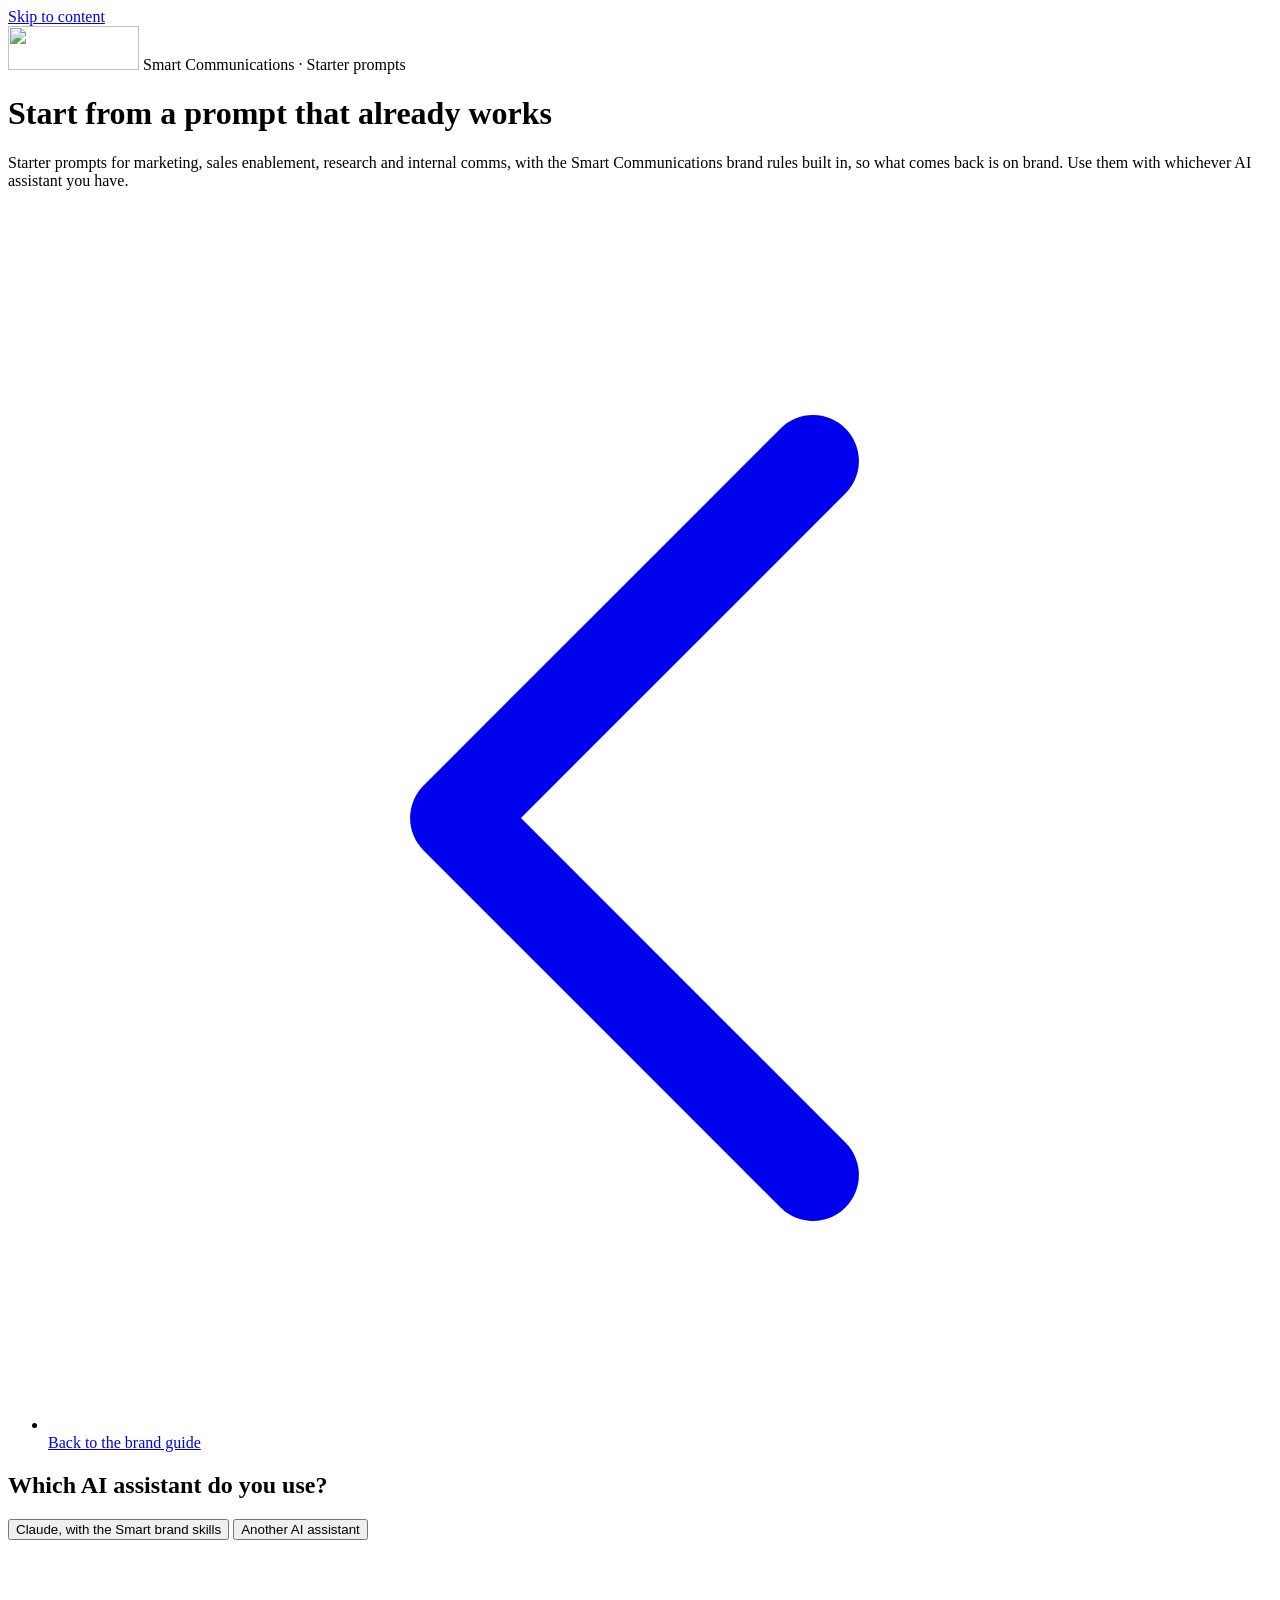
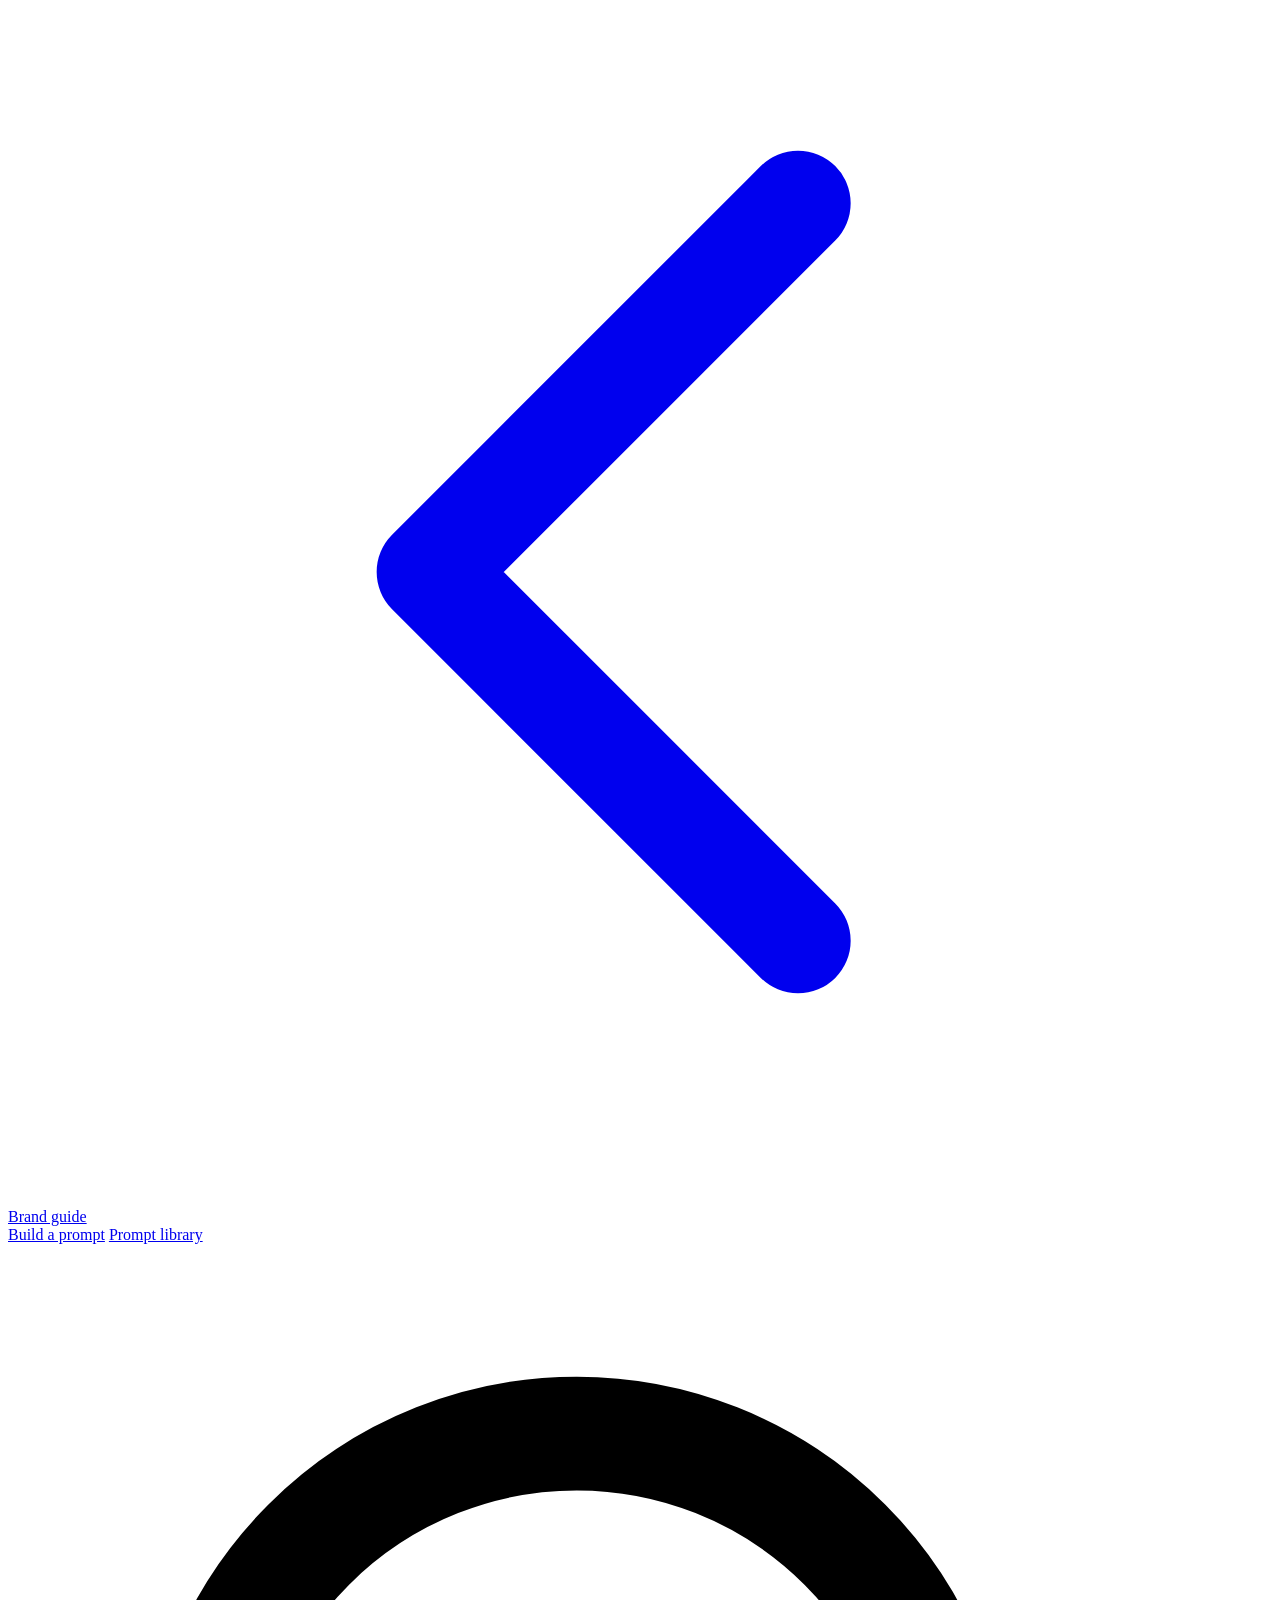
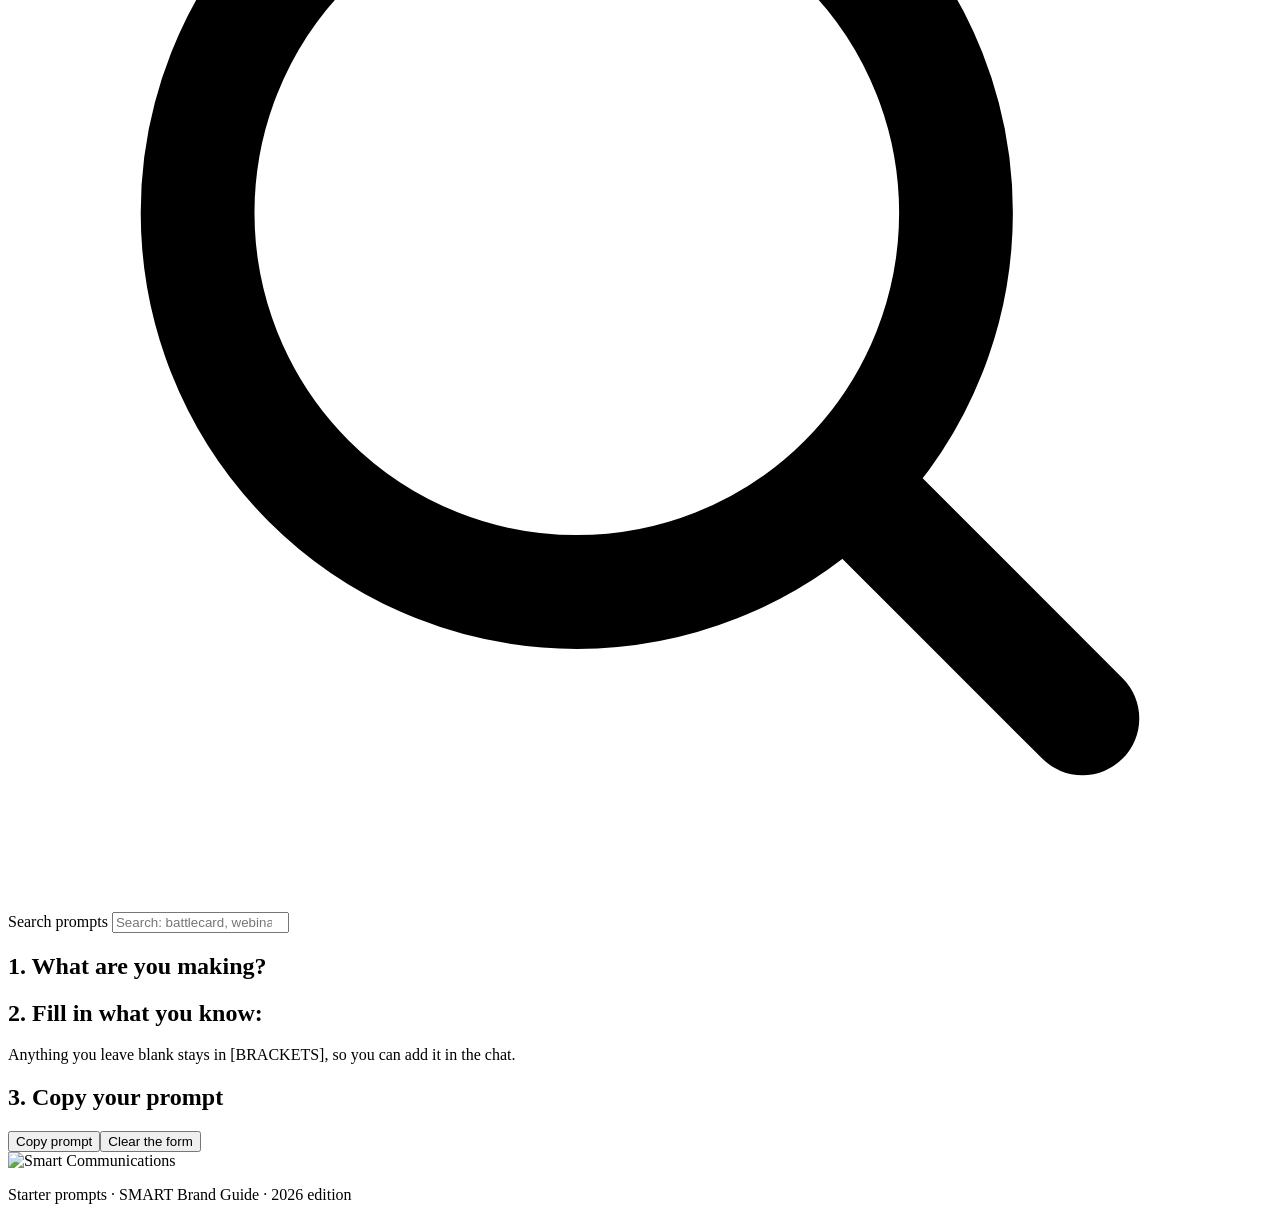
==== site/prompts/index.html @ fdd32f0d "Load Proxima Nova from Smart's own Adobe Fonts web project Co-Authored-By: Claude Opus 5.5 <noreply@" ====
<!doctype html>
<html lang="en">
<head>
  <meta charset="utf-8">
  <meta name="viewport" content="width=device-width, initial-scale=1">
  <title>Starter Prompts · SMART Brand Guide</title>
  <meta name="description" content="Starter prompts and a prompt builder for any AI assistant: marketing, sales enablement, research and internal comms, with the Smart Communications brand rules built in.">
  <meta name="theme-color" content="#0E2030">
  <!-- Review build: keep out of search engines until approved. Remove to go public. -->
  <meta name="robots" content="noindex, nofollow">
  <link rel="icon" href="../assets/favicon.svg" type="image/svg+xml">
  <link rel="preconnect" href="https://fonts.googleapis.com">
  <link rel="preconnect" href="https://fonts.gstatic.com" crossorigin>
  <link href="https://fonts.googleapis.com/css2?family=Roboto:wght@400;500;700&family=Roboto+Mono:wght@400;500&display=swap" rel="stylesheet">
  <link rel="stylesheet" href="https://use.typekit.net/wde7hle.css">
  <link rel="stylesheet" href="../css/tokens.css?v=20261111c">
  <link rel="stylesheet" href="../css/site.css?v=20261111c">
  <link rel="stylesheet" href="prompts.css?v=20261111c">
<script>
  /* BugHerd feedback sidebar, same switch as the guide: ?review=1 turns it on for the tab, ?review=0 turns it off. */
  (function () {
    var q = location.search, on = /[?&]review=1(&|$)/.test(q);
    try {
      if (/[?&]review=0(&|$)/.test(q)) sessionStorage.removeItem("sc-review");
      else if (on) sessionStorage.setItem("sc-review", "1");
      else on = sessionStorage.getItem("sc-review") === "1";
    } catch (e) {}
    if (!on) return;
    var s = document.createElement("script");
    s.src = "https://www.bugherd.com/sidebarv2.js?apikey=cea3ya2xyvtpb7q4kc8rtw";
    s.async = true;
    document.head.appendChild(s);
  })();
</script>
</head>
<body>
<a class="skip-link" href="#main">Skip to content</a>

<header class="hero pl-hero">
  <a href="../" aria-label="SMART Brand Guide home"><img class="pl-logo" src="../assets/logos/company/SmartCommunications_RGB_White_Logo.svg" alt="" width="131" height="44"></a>
  <span class="hero__tag">Smart Communications · Starter prompts</span>
  <h1>Start from a prompt that already works</h1>
  <p class="hero__lede">Starter prompts for marketing, sales enablement, research and internal comms, with the Smart Communications brand rules built in, so what comes back is on brand. Use them with whichever AI assistant you have.</p>
  <ul class="hero__quick">
    <li><a href="../"><svg viewBox="0 0 24 24" aria-hidden="true"><path d="M15 5l-7 7 7 7" fill="none" stroke="currentColor" stroke-width="1.8" stroke-linecap="round" stroke-linejoin="round"/></svg>Back to the brand guide</a></li>
  </ul>
</header>

<div class="pl-how wrap">
  <div class="card pl-assistant">
    <div>
      <h2>Which AI assistant do you use?</h2>
      <p id="pl-assistant-note"></p>
    </div>
    <div class="seg" id="pl-assistant" role="group" aria-label="AI assistant">
      <button type="button" data-ai="claude">Claude, with the Smart brand skills</button>
      <button type="button" data-ai="other">Another AI assistant</button>
    </div>
  </div>
</div>

<div class="pl-bar">
  <div class="pl-bar__inner">
    <a class="btn btn--sm btn--ghost pl-back" href="../"><svg viewBox="0 0 24 24" aria-hidden="true"><path d="M15 5l-7 7 7 7" fill="none" stroke="currentColor" stroke-width="2" stroke-linecap="round" stroke-linejoin="round"/></svg>Brand guide</a>
    <div class="pl-tabs" role="tablist" aria-label="Prompt tools">
      <a role="tab" href="#build" id="tab-build" aria-controls="builder">Build a prompt</a>
      <a role="tab" href="#library" id="tab-library" aria-controls="main">Prompt library</a>
    </div>
    <div class="pl-libtools">
      <div class="search">
        <svg viewBox="0 0 20 20" aria-hidden="true"><circle cx="9" cy="9" r="6" fill="none" stroke="currentColor" stroke-width="1.8"/><path d="M13.5 13.5L17 17" stroke="currentColor" stroke-width="1.8" stroke-linecap="round"/></svg>
        <label class="visually-hidden" for="pl-q">Search prompts</label>
        <input id="pl-q" type="search" placeholder="Search: battlecard, webinar, LinkedIn…" autocomplete="off">
      </div>
      <div class="seg" id="pl-types" role="group" aria-label="Prompt type"></div>
      <span class="icon-count" id="pl-count" aria-live="polite"></span>
    </div>
  </div>
</div>

<section class="pl-builder wrap" id="builder" role="tabpanel" aria-labelledby="tab-build">
  <h2 class="pl-step">1. What are you making?</h2>
  <div class="b-types" id="b-types" role="group" aria-label="What you're making"></div>
  <div class="b-grid">
    <form class="b-form card" onsubmit="return false">
      <h2 class="pl-step">2. Fill in what you know: <span id="b-form-title"></span></h2>
      <p class="pl-sub">Anything you leave blank stays in [BRACKETS], so you can add it in the chat.</p>
      <div class="b-fields" id="b-fields"></div>
    </form>
    <div class="b-out">
      <h2 class="pl-step">3. Copy your prompt</h2>
      <div class="pl-box is-open"><pre id="b-preview" aria-live="polite"></pre></div>
      <p class="pl-sub" id="b-left"></p>
      <div class="row pl-actions"><button class="btn" type="button" id="b-copy">Copy prompt</button><button class="btn btn--ghost" type="button" id="b-reset">Clear the form</button></div>
    </div>
  </div>
</section>

<main id="main" class="pl-main wrap" role="tabpanel" aria-labelledby="tab-library">
  <nav class="pl-rail" id="pl-rail" aria-label="Prompt categories"></nav>
  <div class="pl-list" id="pl-list"></div>
</main>

<footer class="footer">
  <div class="wrap">
    <img src="../assets/logos/company/SmartCommunications_RGB_White_Logo.svg" alt="Smart Communications" width="131" height="44">
    <p>Starter prompts · SMART Brand Guide · 2026 edition</p>
  </div>
</footer>

<div class="toast" id="toast" role="status" aria-live="polite"></div>

<script src="prompts-data.js?v=20261111c"></script>
<script src="assistant.js?v=20261111c"></script>
<script src="prompts.js?v=20261111c"></script>
<script src="builder.js?v=20261111c"></script>
<script src="page.js?v=20261111c"></script>
</body>
</html>
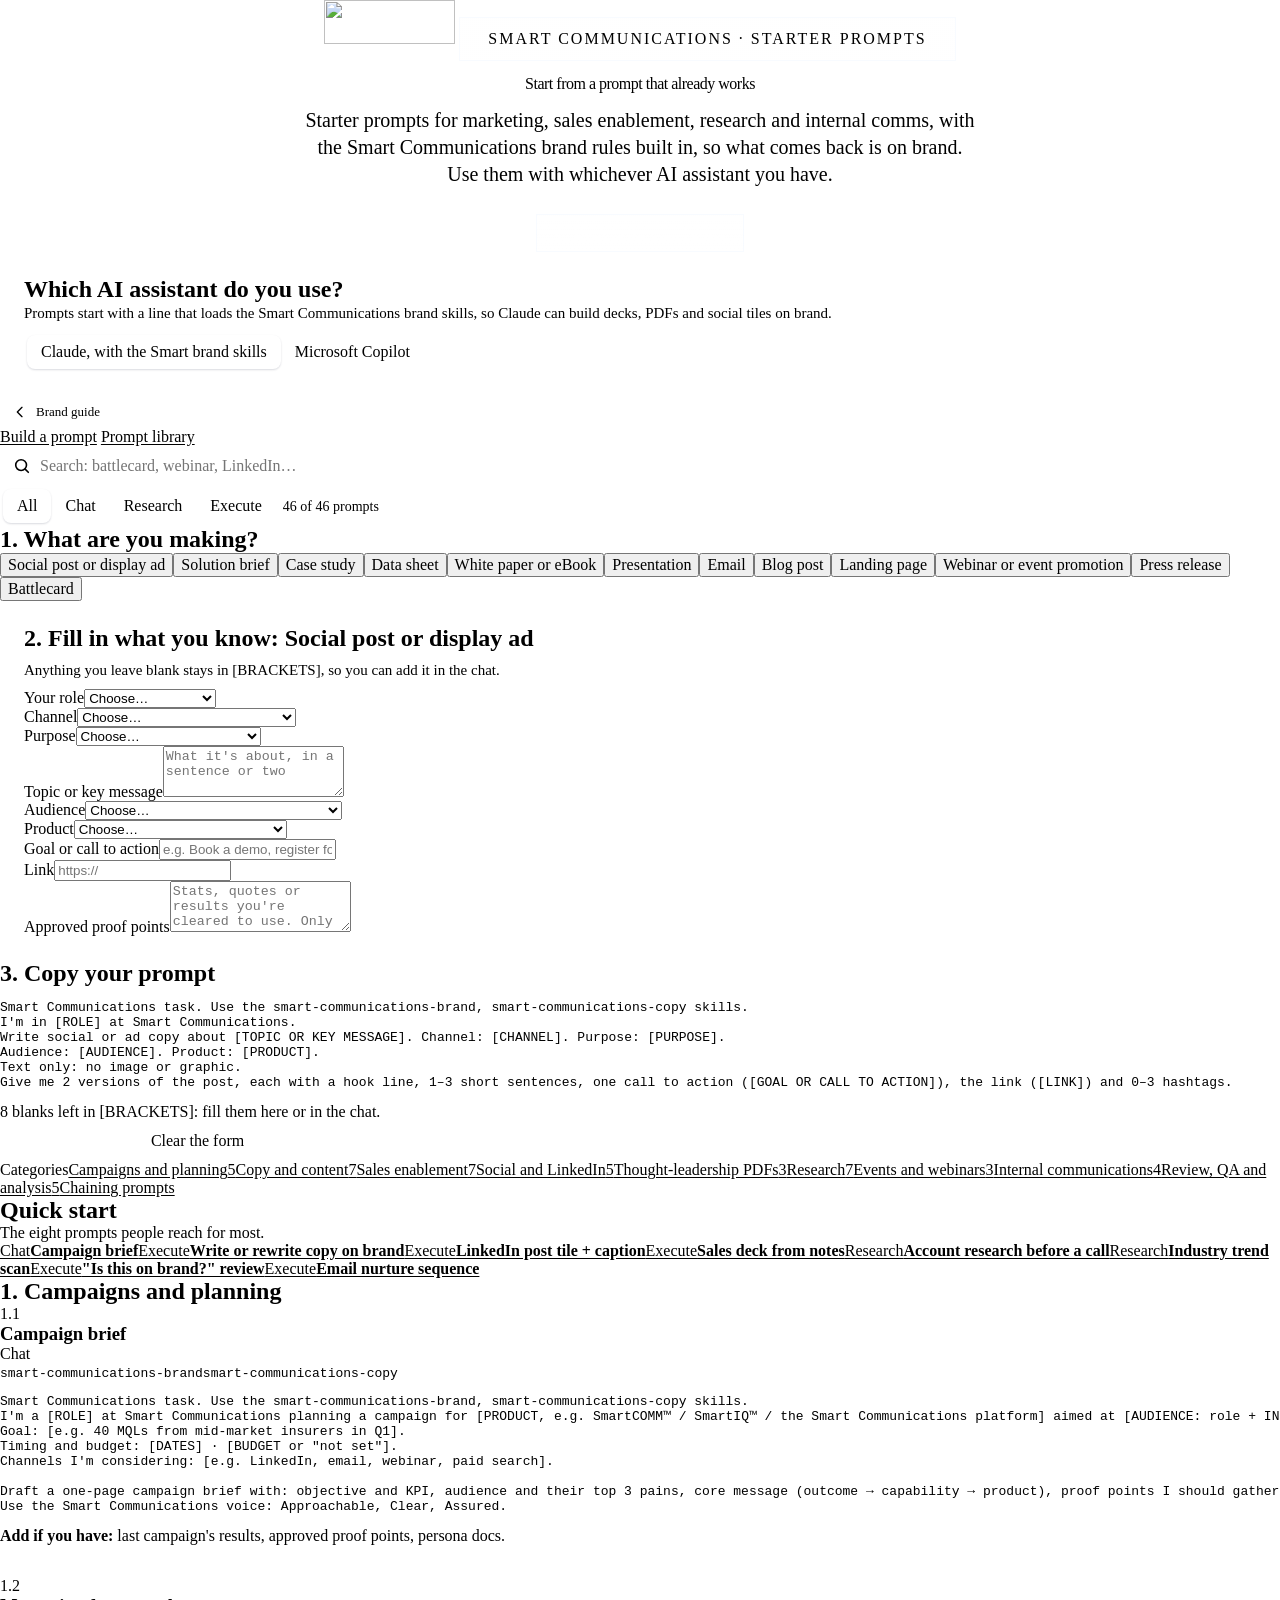
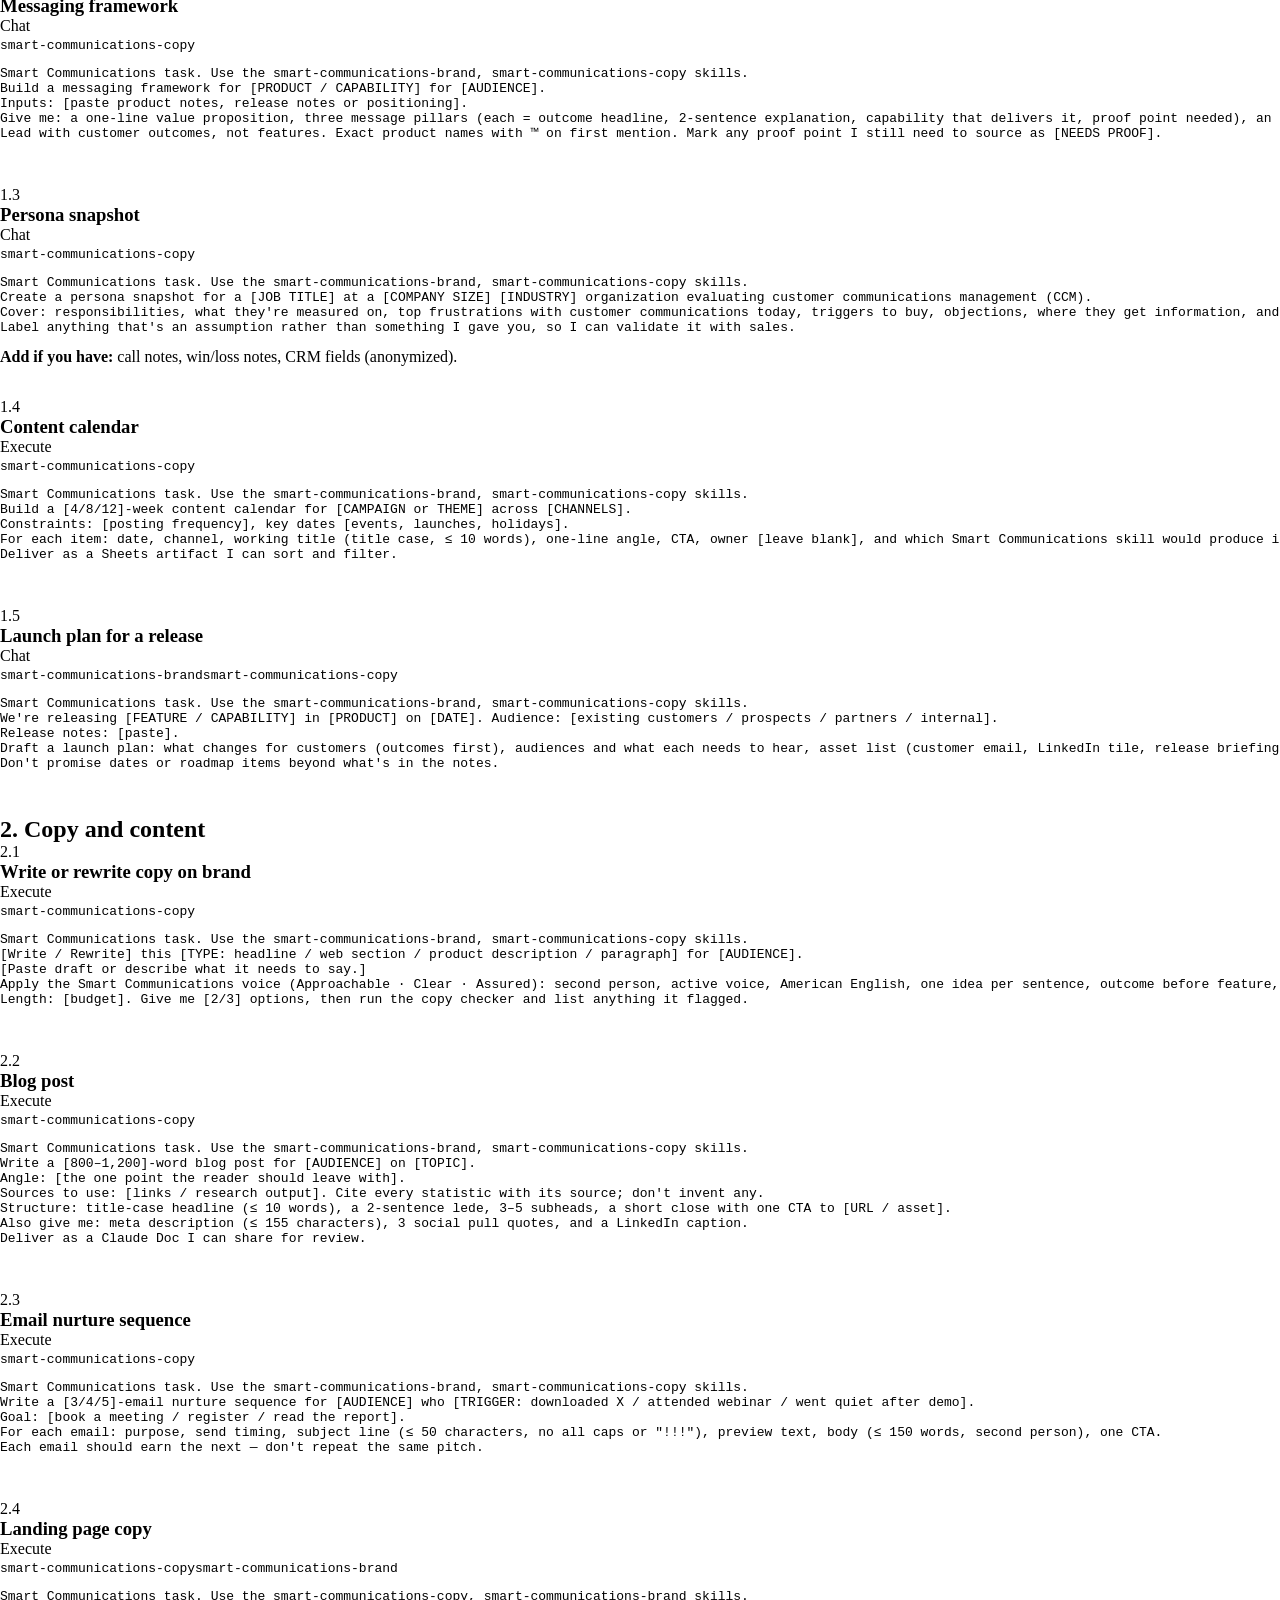
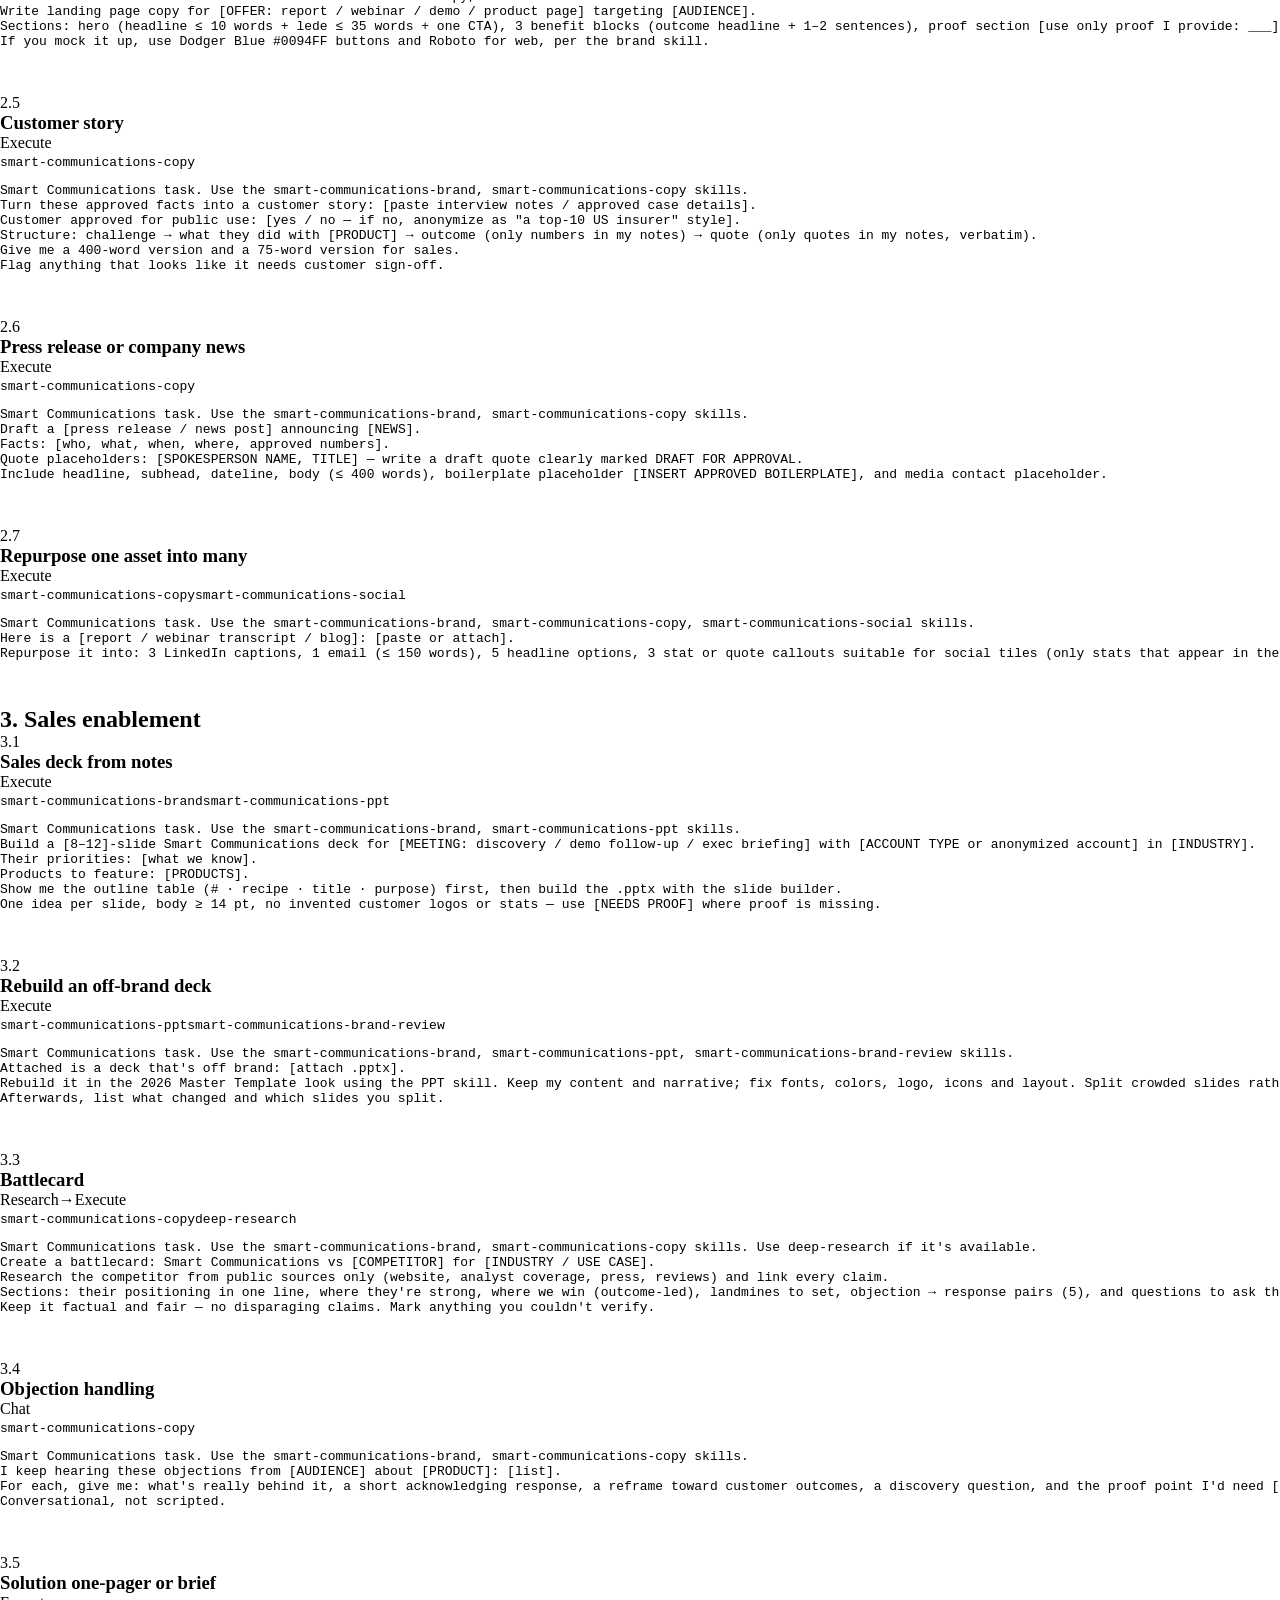
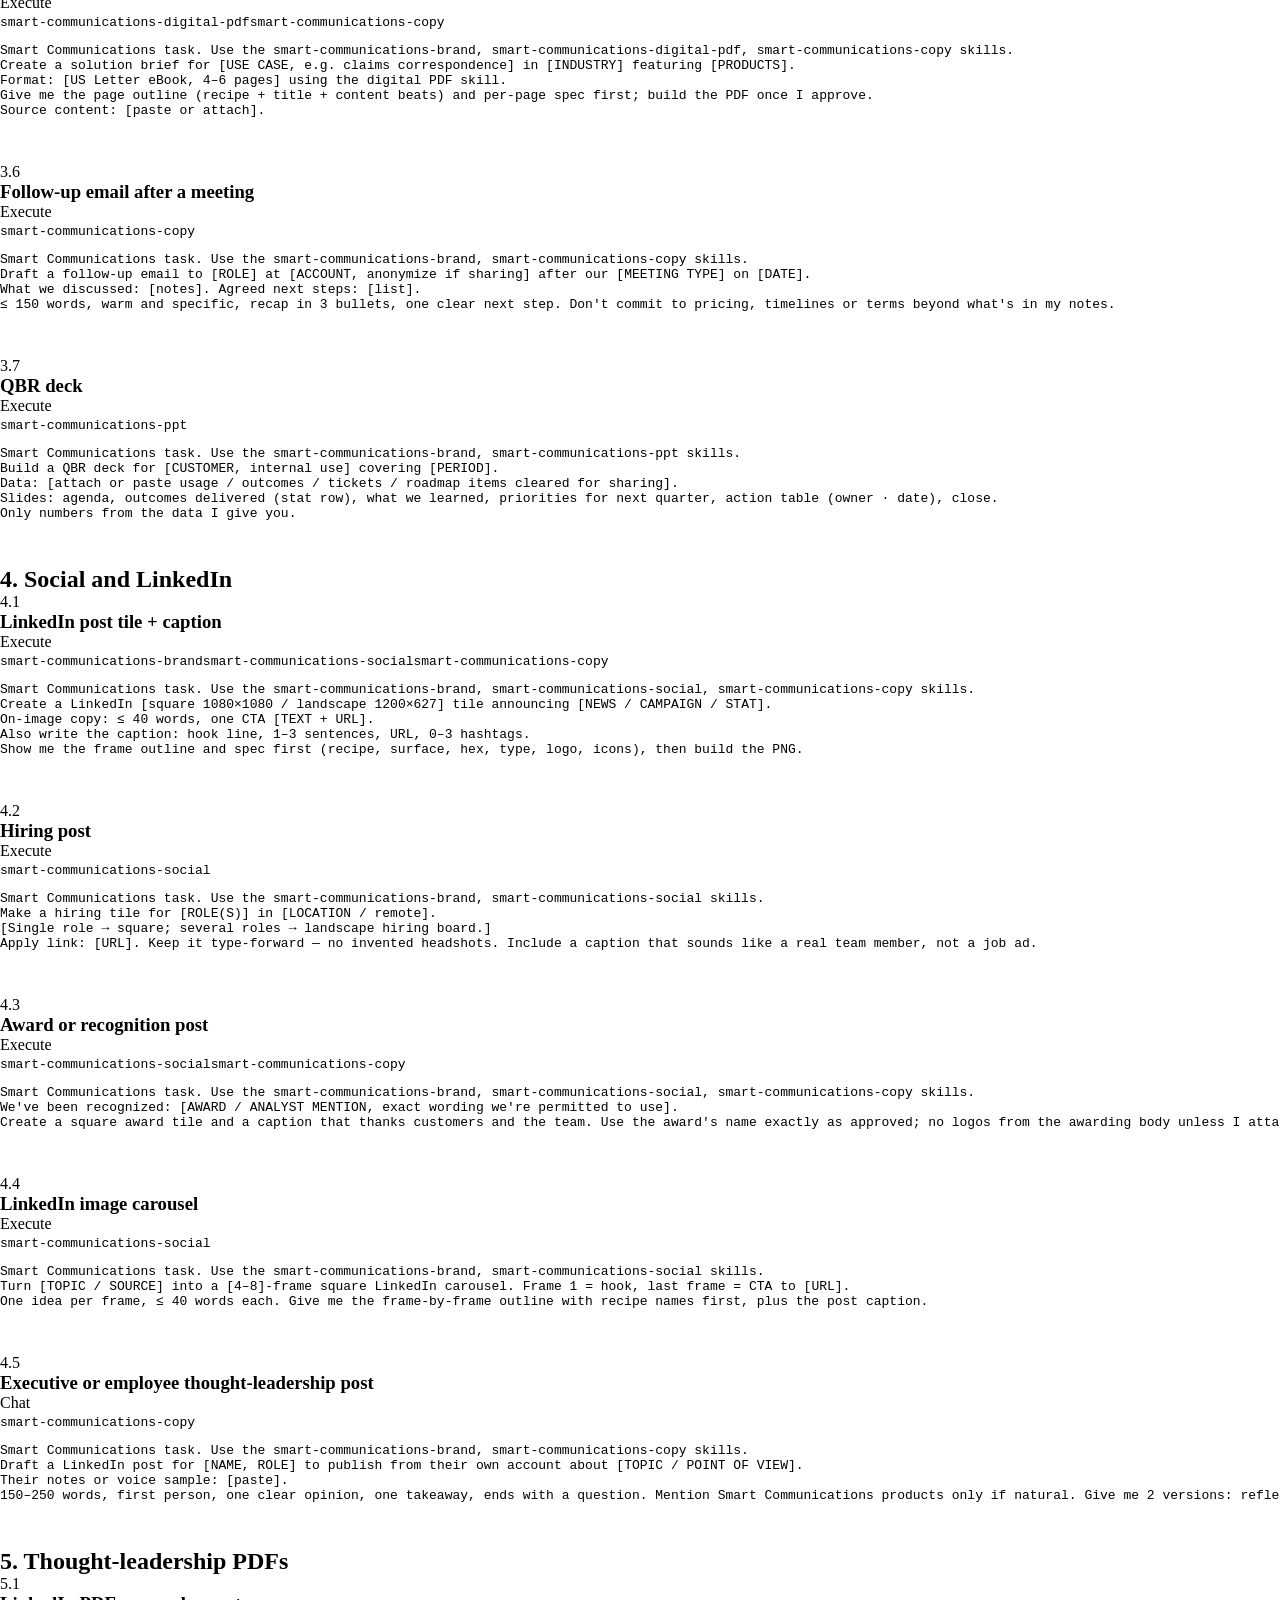
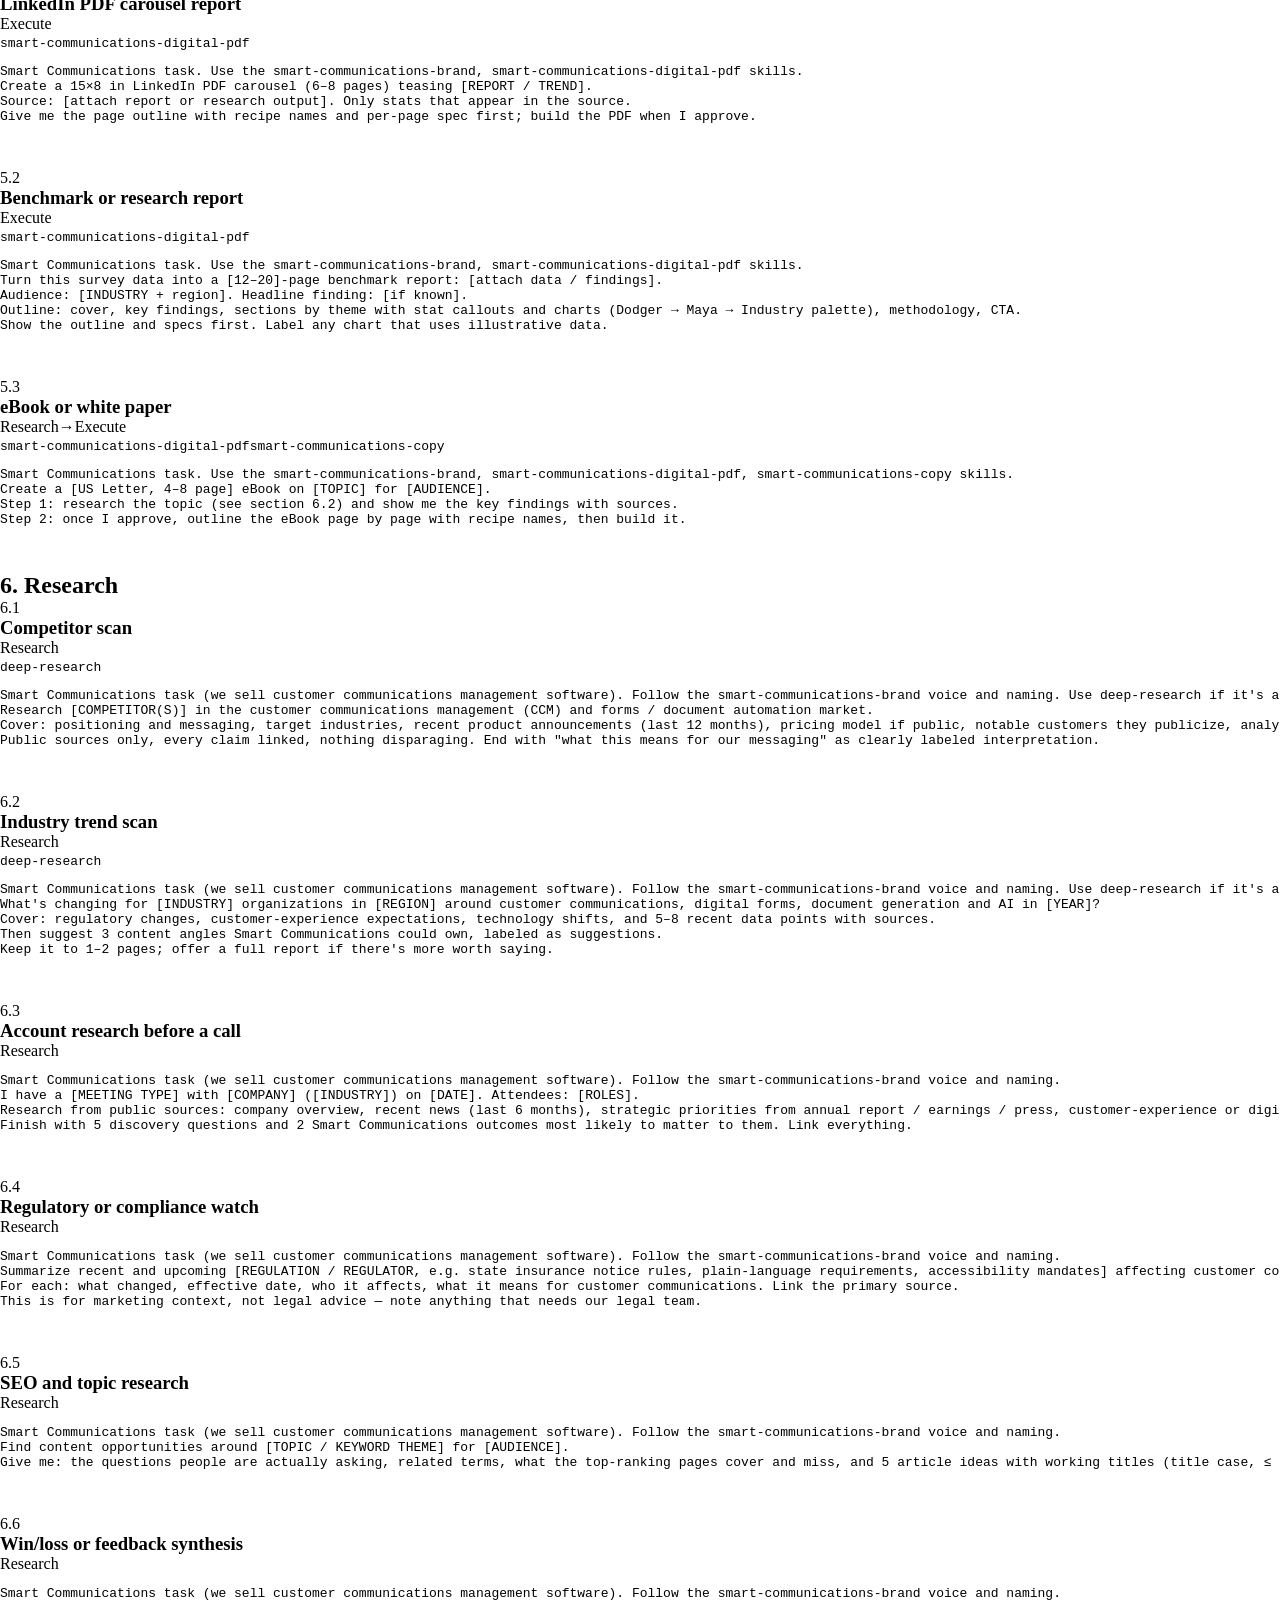
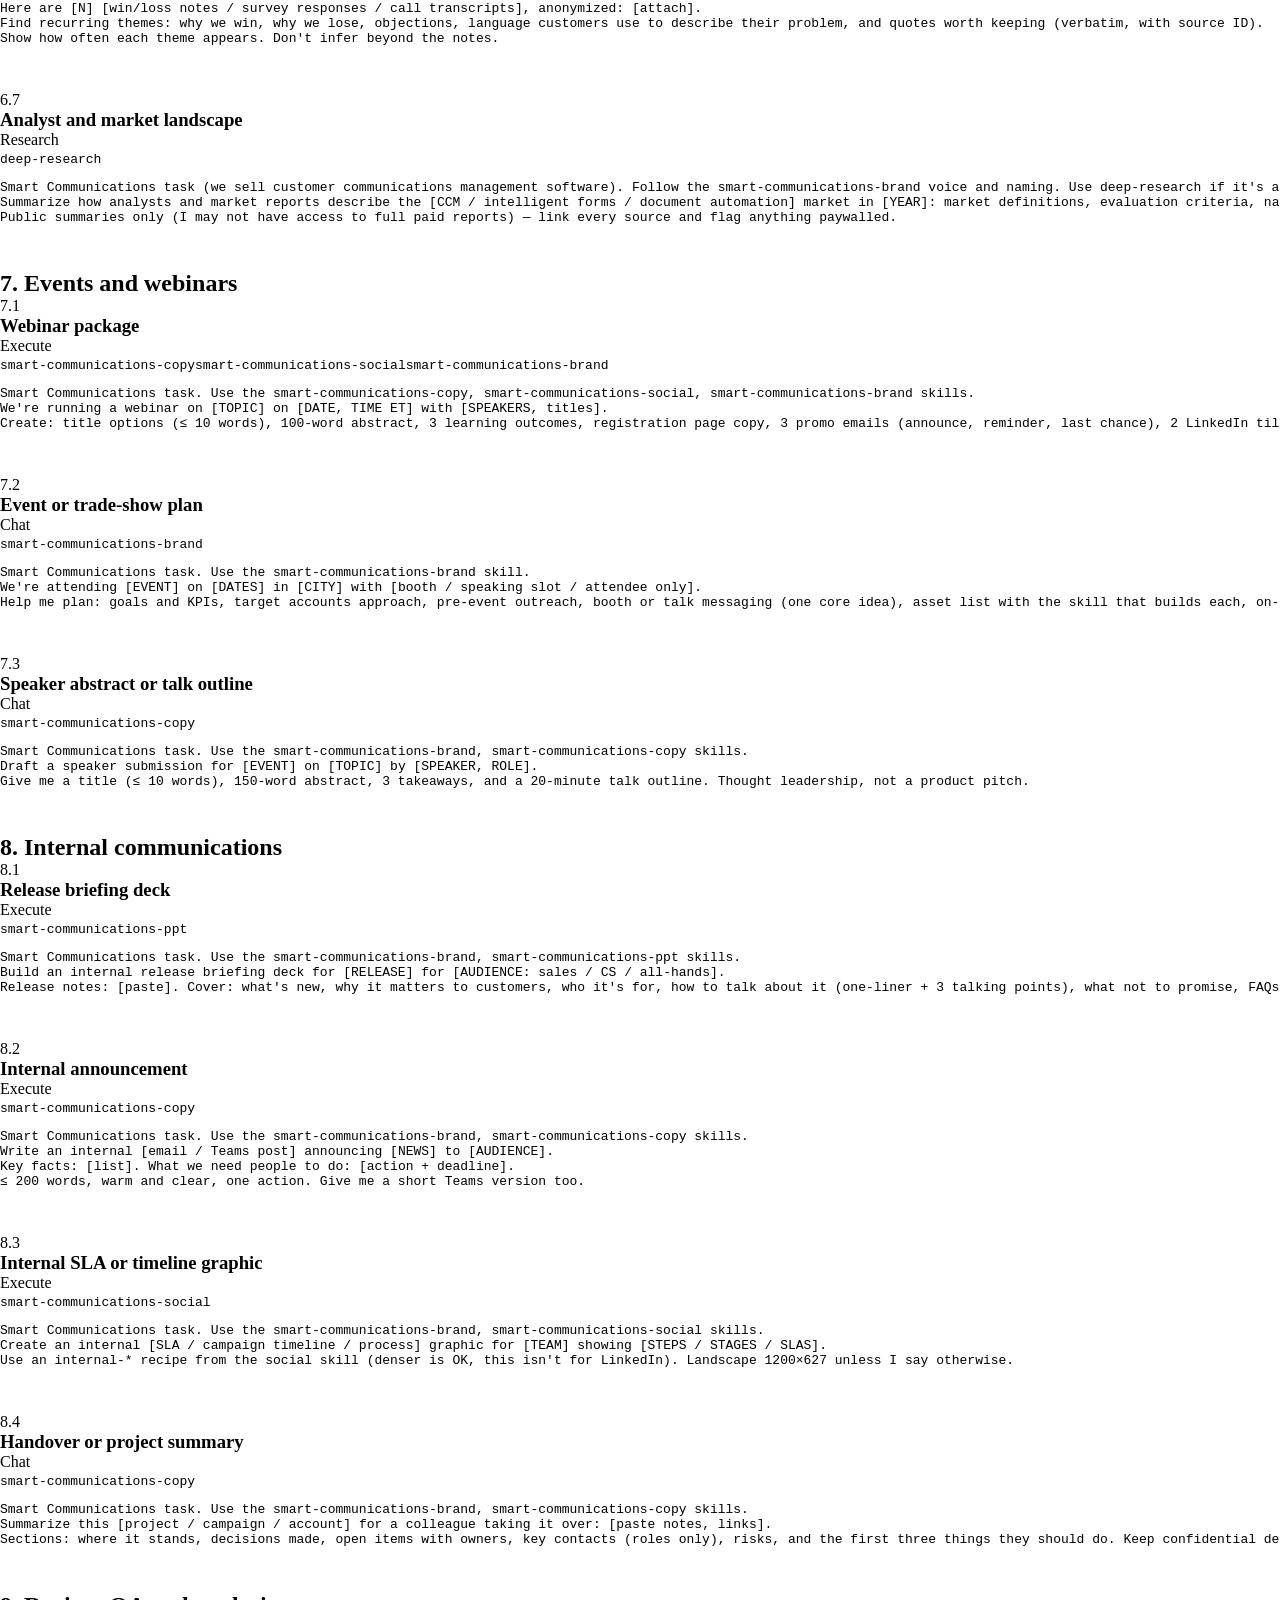
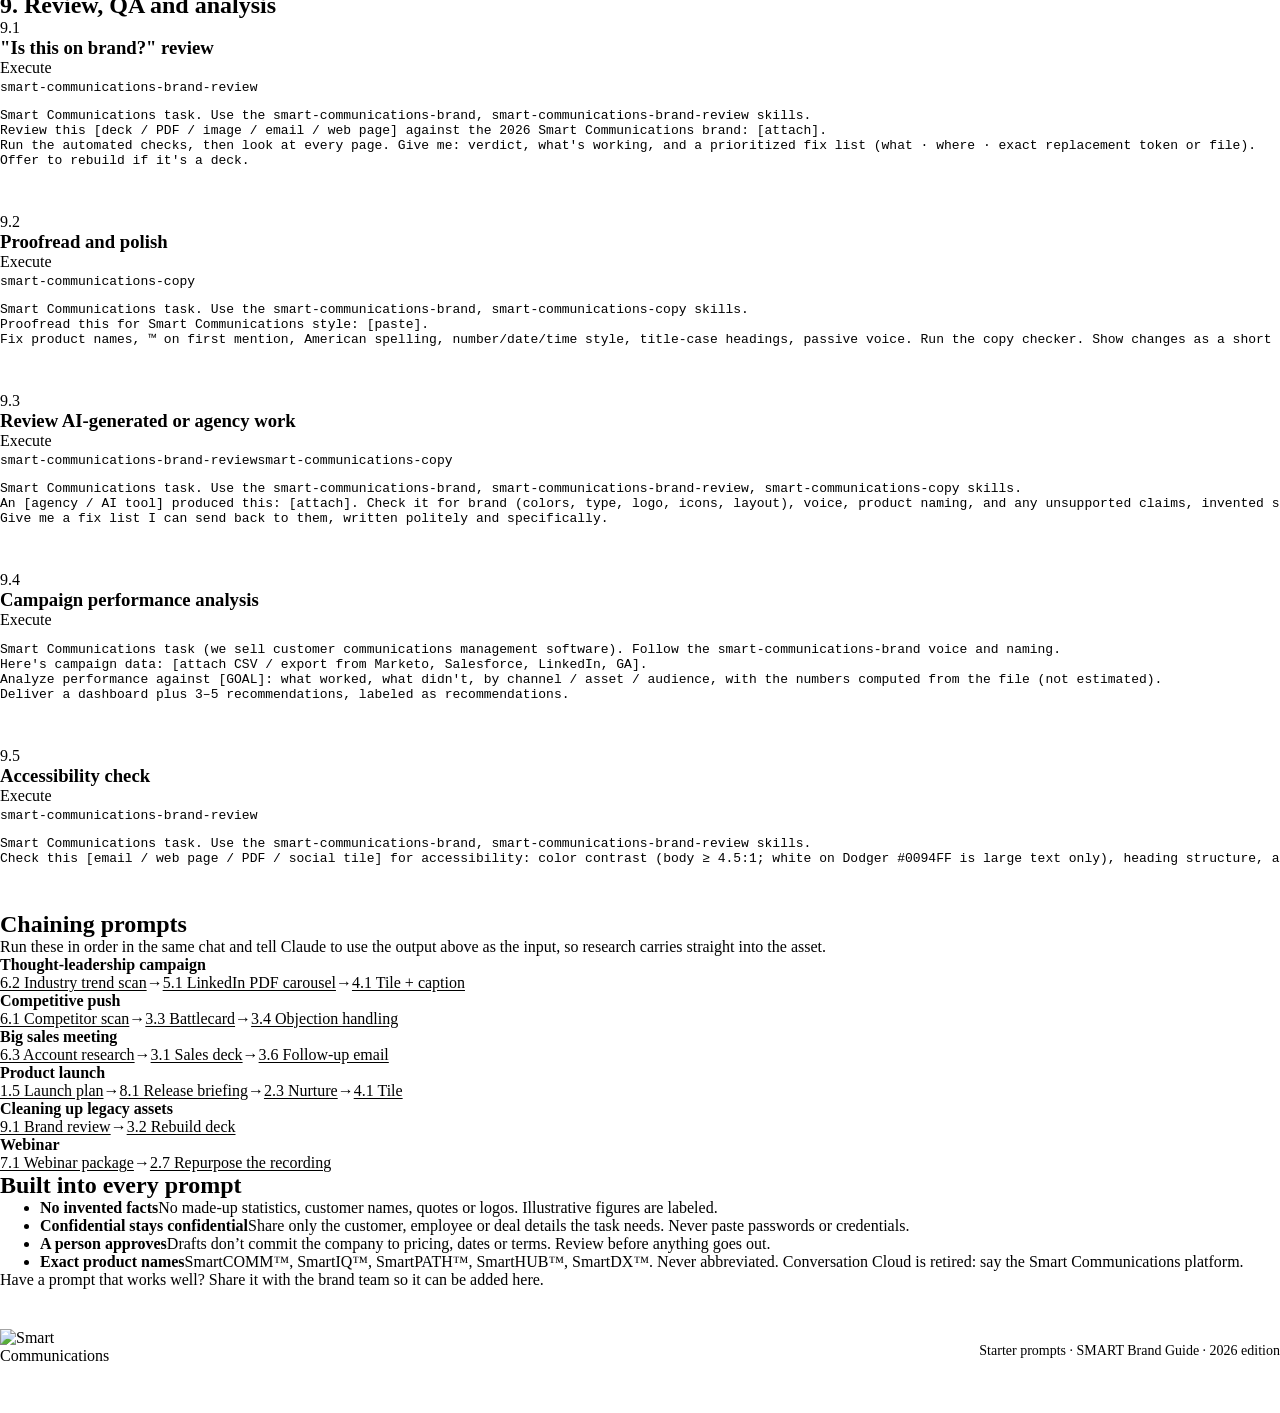
==== commit 7c3c58da: "Round 4 review: remove image packs and overlay example, Copilot option, text-only social and ad copy" ====
--- a/site/prompts/index.html
+++ b/site/prompts/index.html
@@ -13,9 +13,9 @@
   <link rel="preconnect" href="https://fonts.gstatic.com" crossorigin>
   <link href="https://fonts.googleapis.com/css2?family=Roboto:wght@400;500;700&family=Roboto+Mono:wght@400;500&display=swap" rel="stylesheet">
   <link rel="stylesheet" href="https://use.typekit.net/wde7hle.css">
-  <link rel="stylesheet" href="../css/tokens.css?v=20261111c">
-  <link rel="stylesheet" href="../css/site.css?v=20261111c">
-  <link rel="stylesheet" href="prompts.css?v=20261111c">
+  <link rel="stylesheet" href="../css/tokens.css?v=20261116a">
+  <link rel="stylesheet" href="../css/site.css?v=20261116a">
+  <link rel="stylesheet" href="prompts.css?v=20261116a">
 <script>
   /* BugHerd feedback sidebar, same switch as the guide: ?review=1 turns it on for the tab, ?review=0 turns it off. */
   (function () {
@@ -54,7 +54,7 @@
     </div>
     <div class="seg" id="pl-assistant" role="group" aria-label="AI assistant">
       <button type="button" data-ai="claude">Claude, with the Smart brand skills</button>
-      <button type="button" data-ai="other">Another AI assistant</button>
+      <button type="button" data-ai="other">Microsoft Copilot</button>
     </div>
   </div>
 </div>
@@ -110,10 +110,10 @@
 
 <div class="toast" id="toast" role="status" aria-live="polite"></div>
 
-<script src="prompts-data.js?v=20261111c"></script>
-<script src="assistant.js?v=20261111c"></script>
-<script src="prompts.js?v=20261111c"></script>
-<script src="builder.js?v=20261111c"></script>
-<script src="page.js?v=20261111c"></script>
+<script src="prompts-data.js?v=20261116a"></script>
+<script src="assistant.js?v=20261116a"></script>
+<script src="prompts.js?v=20261116a"></script>
+<script src="builder.js?v=20261116a"></script>
+<script src="page.js?v=20261116a"></script>
 </body>
 </html>
--- a/site/css/site.css
+++ b/site/css/site.css
@@ -0,0 +1,871 @@
+/* Smart Communications brand guide — components
+   Every value traces to tokens.css; component geometry follows Figma 515:607. */
+
+*, *::before, *::after { box-sizing: border-box; }
+
+html { scroll-behavior: smooth; scroll-padding-top: 76px; -webkit-text-size-adjust: 100%; }
+@media (prefers-reduced-motion: reduce) {
+  html { scroll-behavior: auto; }
+  *, *::before, *::after { transition-duration: 0.01ms !important; animation-duration: 0.01ms !important; }
+}
+
+body {
+  margin: 0;
+  background: var(--surface-page);
+  color: var(--text-body);
+  font: 400 16px/1.5 var(--font-ui);
+  -webkit-font-smoothing: antialiased;
+}
+
+img, svg { max-width: 100%; }
+h1, h2, h3, h4, p, ul, ol, figure { margin: 0; }
+button { font: inherit; color: inherit; }
+
+a { color: var(--sc-dodger); text-underline-offset: 2px; }   /* Dodger #0094FF links and hover, per the October 2026 review (#8) */
+a:hover { color: var(--sc-dodger); }
+
+:focus-visible { outline: 3px solid var(--focus); outline-offset: 2px; border-radius: 4px; }
+
+.visually-hidden {
+  position: absolute !important; width: 1px; height: 1px; overflow: hidden;
+  clip: rect(0 0 0 0); clip-path: inset(50%); white-space: nowrap;
+}
+
+.skip-link {
+  position: absolute; left: 16px; top: -60px; z-index: 100;
+  background: var(--sc-tiber); color: #fff; padding: 10px 16px; border-radius: var(--radius-btn);
+  font-weight: 700; text-decoration: none;
+}
+.skip-link:focus { top: 12px; color: #fff; }
+
+.wrap { max-width: calc(var(--content-max) + 2 * var(--gutter)); margin: 0 auto; padding: 0 var(--gutter); }
+
+/* ---- Hero ---------------------------------------------------------------- */
+.hero {
+  background: var(--grad-hero);
+  color: var(--text-on-dark);
+  text-align: center;
+  padding: 72px var(--gutter) 88px;
+}
+.hero__tag {
+  display: inline-block;
+  padding: 12px 28px;
+  border-radius: var(--radius-section);
+  border: 1px solid rgba(234, 242, 255, 0.35);
+  background: linear-gradient(180deg, rgba(255, 255, 255, 0.12), rgba(255, 255, 255, 0.04));
+  color: var(--sc-glass);
+  font: 700 13px/18px var(--font-ui);
+  letter-spacing: 2px;
+  text-transform: uppercase;
+}
+.hero h1 {
+  margin-top: 14px;
+  font: 700 58px/78px var(--font-head);
+  letter-spacing: -0.5px;
+}
+.hero__lede {
+  max-width: 680px;
+  margin: 14px auto 0;
+  color: var(--text-on-dark-muted);
+  font-size: 20px;
+  line-height: 27px;
+}
+.hero__quick { display: flex; flex-wrap: wrap; justify-content: center; gap: 10px; margin: 26px 0 0; padding: 0; list-style: none; }
+.hero__quick a {
+  display: inline-flex; align-items: center; gap: 8px; padding: 9px 16px 9px 13px; border-radius: var(--radius-pill);
+  border: 1px solid rgba(234, 242, 255, 0.35); color: #fff; text-decoration: none;
+  background: linear-gradient(180deg, rgba(255, 255, 255, 0.14), rgba(255, 255, 255, 0.05));
+  -webkit-backdrop-filter: blur(12px); backdrop-filter: blur(12px);
+  font: 500 14px/18px var(--font-ui);
+}
+.hero__quick a:hover { background: rgba(255, 255, 255, 0.22); color: #fff; }
+.hero__quick a:focus-visible { outline-color: #fff; }
+.hero__quick svg { width: 16px; height: 16px; }
+
+@media (max-width: 900px) {
+  .hero { padding: 48px var(--gutter) 64px; }
+  .hero h1 { font-size: 36px; line-height: 44px; }
+  .hero__lede { font-size: 17px; line-height: 25px; }
+}
+
+/* ---- Sticky section nav ------------------------------------------------------ */
+.topnav {
+  position: sticky; top: 0; z-index: 50;
+  background: #fff;
+  box-shadow: var(--shadow-nav);
+}
+.topnav__inner {
+  display: flex; align-items: center; gap: 12px;
+  max-width: calc(var(--content-max) + 2 * var(--gutter));
+  margin: 0 auto; padding: 0 var(--gutter);
+}
+.topnav .topnav__brand { flex: none; display: none; margin: 0; padding: 0; }
+.topnav__brand img { display: block; height: 28px; width: auto; }
+@media (min-width: 1480px) { .topnav.is-stuck .topnav__brand { display: block; } }
+
+/* The menu scrolls sideways when it doesn't fit; site.js marks which side has more (fade + arrow button) */
+.topnav__scroll { position: relative; display: flex; flex: 1; min-width: 0; }
+.topnav ol {
+  display: flex; align-items: center; flex: 1; min-width: 0;
+  list-style: none; padding: 0; margin: 0;
+  overflow-x: auto; scrollbar-width: none; scroll-behavior: smooth;
+}
+.topnav ol::-webkit-scrollbar { display: none; }
+.topnav li { display: flex; align-items: center; flex: none; }
+.topnav li:first-child { margin-left: auto; }   /* centered when it fits, but nothing cut off on the left when it doesn't */
+.topnav li:last-child { margin-right: auto; }
+.topnav li + li::before { content: ""; width: 1px; height: 14px; background: var(--line-accent); }
+.topnav a {
+  display: block; margin: 0 3px; padding: 16px 6px;
+  color: var(--sc-dodger);
+  font: 700 12px/16px var(--font-ui);
+  letter-spacing: 0.6px; text-transform: uppercase; text-decoration: none; white-space: nowrap;
+}
+.topnav__scroll.more-next ol { -webkit-mask-image: linear-gradient(90deg, #000 calc(100% - 72px), transparent calc(100% - 24px)); mask-image: linear-gradient(90deg, #000 calc(100% - 72px), transparent calc(100% - 24px)); }
+.topnav__scroll.more-prev ol { -webkit-mask-image: linear-gradient(90deg, transparent 24px, #000 72px); mask-image: linear-gradient(90deg, transparent 24px, #000 72px); }
+.topnav__scroll.more-prev.more-next ol { -webkit-mask-image: linear-gradient(90deg, transparent 24px, #000 72px, #000 calc(100% - 72px), transparent calc(100% - 24px)); mask-image: linear-gradient(90deg, transparent 24px, #000 72px, #000 calc(100% - 72px), transparent calc(100% - 24px)); }
+.topnav__more {
+  position: absolute; top: 50%; z-index: 1; display: none; place-items: center;
+  width: 28px; height: 28px; margin-top: -14px; padding: 0; border: 1px solid var(--line-accent); border-radius: 50%;
+  background: #fff; color: var(--accent-text); box-shadow: 0 2px 6px rgba(3, 16, 44, 0.12); cursor: pointer;
+}
+.topnav__more svg { width: 14px; height: 14px; }
+.topnav__more--prev { left: 0; }
+.topnav__more--prev svg { transform: scaleX(-1); }
+.topnav__more--next { right: 0; }
+.topnav__more:hover { background: var(--surface-tint); }
+.topnav__scroll.more-prev .topnav__more--prev, .topnav__scroll.more-next .topnav__more--next { display: grid; }
+.topnav a span { padding: 2px 6px; border-radius: 5px; }
+.topnav a:hover span { background: var(--surface-tint); }
+.topnav a[aria-current] span { background: var(--sc-dodger-lighter); color: var(--sc-dodger); }
+
+.topnav__tools { flex: none; }
+.link-btn {
+  border: 0; background: none; padding: 8px 4px; cursor: pointer;
+  color: var(--text-strong); font: 500 14px/20px var(--font-ui);
+  text-decoration: underline; text-decoration-color: var(--line-accent); text-underline-offset: 4px;
+}
+.link-btn:hover { text-decoration-color: currentColor; }
+@media (max-width: 1380px) {   /* eleven items: tighter so all of them fit at laptop widths */
+  .topnav a { margin: 0 1px; padding-left: 3px; padding-right: 3px; }
+  .topnav a span { padding: 2px 4px; }
+}
+@media (max-width: 1100px) { .topnav__tools { display: none; } }
+
+/* ---- Guide sections (accordion) -------------------------------------------- */
+main { display: block; }
+.band { background: var(--surface-section); }
+.band--white { background: #fff; }
+.band--first { padding-top: 40px; }
+.band:last-of-type { padding-bottom: 40px; }
+
+.section {
+  max-width: calc(var(--content-max) + 2 * var(--gutter));
+  margin: 0 auto;
+  padding: 10px calc(var(--gutter) - 30px);
+}
+.band--white .section { padding-top: 0; padding-bottom: 0; }
+
+.section__card {
+  border: 1px solid var(--line-accent);
+  border-radius: var(--radius-section);
+  background: transparent;
+}
+.band--white .section__card { border-color: transparent; border-bottom-color: var(--line-card); border-radius: 0; }
+.band--white .section:last-child .section__card { border-bottom-color: transparent; }
+
+.section__head { margin: 0; }
+.section__toggle {
+  display: grid; grid-template-columns: 1fr auto; align-items: center; gap: 4px 24px;
+  width: 100%; padding: 20px 30px; border: 0; background: none; cursor: pointer; text-align: left;
+  border-radius: var(--radius-section);
+}
+.eyebrow {
+  grid-column: 1;
+  color: var(--accent-text);
+  font: 700 12px/16px var(--font-ui);
+  letter-spacing: 1px; text-transform: uppercase;
+}
+.section__title {
+  grid-column: 1;
+  color: var(--text-strong);
+  font: 700 30px/38px var(--font-head);
+  letter-spacing: -0.2px;
+}
+.section__state {
+  grid-column: 2; grid-row: 1 / span 2;
+  display: inline-flex; align-items: center; gap: 8px;
+  color: var(--text-strong); font: 500 15px/1 var(--font-ui);
+}
+.chev { width: 16px; height: 16px; flex: none; transition: transform 0.2s ease; }
+.section__toggle[aria-expanded="true"] .chev { transform: rotate(90deg); }
+.section__toggle:hover .section__state span { text-decoration: underline; text-underline-offset: 4px; }
+
+.section__body { padding: 0 30px 30px; }
+.section__body > * + * { margin-top: 20px; }
+
+.lede { color: var(--text-muted); font-size: 17px; line-height: 25px; max-width: 1240px; }
+.lede strong { color: var(--text-body); }
+
+/* Closed panels (hidden="until-found") keep a box for find-in-page; drop their spacing */
+[hidden="until-found"] { padding: 0 !important; margin: 0 !important; }
+
+@media (max-width: 900px) {
+  .section { padding: 8px var(--gutter); }
+  .section__toggle { padding: 20px 16px; gap: 4px 12px; }
+  .section__title { font-size: 22px; line-height: 30px; }
+  .section__state { font-size: 15px; gap: 8px; }
+  .section__state span { position: absolute; width: 1px; height: 1px; overflow: hidden; clip-path: inset(50%); }
+  .section__body { padding: 0 16px 20px; }
+  .lede { font-size: 16px; line-height: 24px; }
+}
+
+/* Guides band is always open */
+.guides { padding-top: 50px; padding-bottom: 60px; }
+.guides__inner { padding: 0 30px; }
+@media (max-width: 900px) { .guides__inner { padding: 0 16px; } .guides .section__title { font-size: 22px; line-height: 30px; } }
+.guides .section__title { margin-top: 20px; }
+.guides .lede { margin-top: 20px; }
+
+/* ---- Cards + layout helpers --------------------------------------------------- */
+.card {
+  background: var(--surface-card);
+  border: 1px solid var(--line-card);
+  border-radius: var(--radius-card);
+  padding: 24px;
+}
+.card--accent { border-color: var(--sc-dodger); }
+.card--soft { background: var(--surface-section); }
+.card h3 { color: var(--text-strong); font: 700 20px/28px var(--font-head); }
+.card h4 { color: var(--text-strong); font: 700 18px/25px var(--font-head); }
+.card p, .card li { font-size: 15px; line-height: 21px; }
+.card > * + * { margin-top: 8px; }
+
+.grid { display: grid; gap: 20px; }
+.grid > * { min-width: 0; }   /* wide content (tables) scrolls inside its card instead of widening the page */
+.grid--2 { grid-template-columns: repeat(2, minmax(0, 1fr)); }
+.grid--3 { grid-template-columns: repeat(3, minmax(0, 1fr)); }
+.grid--4 { grid-template-columns: repeat(4, minmax(0, 1fr)); }
+@media (max-width: 1000px) { .grid--3, .grid--4 { grid-template-columns: repeat(2, minmax(0, 1fr)); } }
+@media (max-width: 700px) { .grid--2, .grid--3, .grid--4 { grid-template-columns: minmax(0, 1fr); } }
+
+.bullets { padding-left: 21px; }
+.bullets li + li { margin-top: 12px; }
+.bullets--tight li + li { margin-top: 4px; }
+
+.row { display: flex; flex-wrap: wrap; align-items: center; gap: 12px; }
+
+/* ---- Buttons ------------------------------------------------------------------ */
+.btn {
+  display: inline-flex; align-items: center; gap: 8px;
+  padding: 11px 18px; border: 0; border-radius: var(--radius-btn);
+  background: var(--action); color: #fff; cursor: pointer;
+  font: 500 15px/21px var(--font-ui); text-decoration: none;
+  max-width: 100%; flex-wrap: wrap; text-align: left;
+}
+.pending-tag { white-space: nowrap; }
+.btn:hover { background: var(--action-hover); color: #fff; }
+.btn svg { width: 16px; height: 16px; flex: none; }
+.btn--ghost { background: #fff; color: var(--sc-ui-blue-dark); box-shadow: inset 0 0 0 1px var(--sc-ui-blue-light); }
+.btn--ghost:hover { background: var(--sc-ui-blue-lighter); color: var(--sc-ui-blue-darker); }
+.btn--sm { padding: 7px 12px; font-size: 13px; line-height: 18px; border-radius: 8px; }
+.btn--on-dark { background: #fff; color: var(--sc-industry); }
+.btn--on-dark:hover { background: var(--sc-glass); color: var(--sc-industry-darker); }
+
+/* Placeholder links: shown, labeled, not clickable until the SharePoint URL is set */
+.btn[aria-disabled="true"] {
+  background: var(--sc-hawkes-lighter); color: var(--text-muted); cursor: not-allowed;
+  box-shadow: inset 0 0 0 1px var(--line-card);
+}
+.pending-tag {
+  display: inline-block; margin-left: 2px; padding: 1px 7px; border-radius: var(--radius-pill);
+  background: #fff; color: var(--text-muted); font-size: 11px; line-height: 16px; font-weight: 700;
+  letter-spacing: 0.5px; text-transform: uppercase; box-shadow: inset 0 0 0 1px var(--line-card);
+}
+
+/* ---- Pills + chips -------------------------------------------------------------- */
+.pill {
+  display: inline-block; padding: 2px 10px; border-radius: 6px;
+  background: var(--sc-dodger-lighter); color: var(--sc-industry-darker);
+  font: 700 11px/18px var(--font-ui); letter-spacing: 0.8px; text-transform: uppercase;
+}
+
+/* ---- Do / Don't --------------------------------------------------------------------- */
+.dodont { display: grid; grid-template-columns: repeat(2, minmax(0, 1fr)); gap: 14px; }
+@media (max-width: 800px) { .dodont { grid-template-columns: minmax(0, 1fr); } }
+.do, .dont { border-radius: var(--radius-callout); padding: 14px 16px 16px; }
+.do { background: var(--do-bg); border: 1.5px solid var(--do-line); }
+.dont { background: var(--dont-bg); border: 1px solid var(--dont-line); }
+.do h3, .dont h3 { display: flex; align-items: center; gap: 8px; font: 700 15px/21px var(--font-head); margin-bottom: 10px; }
+.do h3 { color: var(--do-text); }
+.dont h3 { color: var(--dont-text); }
+.do h3 svg, .dont h3 svg { width: 18px; height: 18px; }
+.do li, .dont li { font-size: 14px; line-height: 20px; }
+
+/* ---- Logo: clear space panels --------------------------------------------------- */
+.clearspace {
+  position: relative; display: grid; place-items: center;
+  min-height: 201px; border-radius: var(--radius-panel); border: 1px solid var(--line-card); overflow: hidden;
+  background: #fff;
+}
+.clearspace--dark { background: var(--sc-tiber); }
+.clearspace__frame {
+  --cs: 32px;  /* clear space = chevron height at this logo size */
+  position: relative; padding: var(--cs);
+  outline: 1px dashed rgba(255, 0, 140, 0.55); outline-offset: 0;
+}
+.clearspace__frame::after {
+  content: ""; position: absolute; inset: var(--cs);
+  outline: 1px dashed rgba(255, 0, 140, 0.55);
+}
+.clearspace__logo { display: block; width: 240px; height: auto; }
+.clearspace__mark { position: absolute; width: var(--cs); height: auto; }
+.clearspace__mark--tl { top: 0; left: 0; }
+.clearspace__mark--tr { top: 0; right: 0; }
+.clearspace__mark--bl { bottom: 0; left: 0; }
+.clearspace__mark--br { bottom: 0; right: 0; }
+.clearspace__label {
+  position: absolute; font: 600 10px/1 var(--font-ui); letter-spacing: 0.5px; opacity: 0.55; color: #000;
+  white-space: nowrap;
+}
+.clearspace--dark .clearspace__label { color: #fff; }
+.clearspace__label--t { top: 11px; left: 50%; transform: translateX(-50%); }
+.clearspace__label--b { bottom: 11px; left: 50%; transform: translateX(-50%); }
+.clearspace__label--l { left: 11px; top: 50%; transform: translate(-50%, -50%) rotate(-90deg); transform-origin: center; margin-left: 5px; }
+.clearspace__label--r { right: 11px; top: 50%; transform: translate(50%, -50%) rotate(90deg); margin-right: 5px; }
+@media (max-width: 520px) { .clearspace__logo { width: 180px; } .clearspace__frame { --cs: 24px; } }
+
+/* ---- Asset tiles (logos) ------------------------------------------------------------- */
+.asset {
+  display: flex; flex-direction: column;
+  background: #fff; border: 1px solid var(--line-card); border-radius: var(--radius-card); overflow: hidden;
+}
+.asset__preview {
+  display: grid; place-items: center; height: 150px; padding: 24px;
+  background: #fff; border-bottom: 1px solid var(--line-card);
+}
+.asset__preview--dark { background: var(--sc-tiber); border-bottom-color: var(--sc-tiber); }
+.asset__preview--navy { background: var(--sc-industry-darker); border-bottom-color: var(--sc-industry-darker); }
+.asset__preview img { max-height: 70px; max-width: 88%; width: auto; }
+.asset__meta { padding: 16px 18px 18px; display: flex; flex-direction: column; gap: 4px; flex: 1; }
+.asset__meta h4 { color: var(--text-strong); font: 700 16px/22px var(--font-head); }
+.asset__meta p { font-size: 14px; line-height: 20px; color: var(--text-body); }
+.asset__meta .row { margin-top: auto; padding-top: 10px; gap: 8px; }
+
+/* ---- Product logos --------------------------------------------------------------------- */
+.product {
+  display: grid; grid-template-columns: 300px minmax(0, 1fr); align-items: center; gap: 20px 48px;
+  background: #fff; border: 1px solid var(--line-card); border-radius: var(--radius-panel);
+  padding: 32px 40px;
+}
+.product__logos { grid-row: span 2; display: grid; gap: 16px; justify-items: start; }
+.product__logos .on-light { padding: 0 40px; }
+.product__logos .on-dark {
+  display: grid; place-items: center start; width: 300px; height: 75px; padding: 0 40px;
+  border-radius: var(--radius-btn); background: var(--sc-industry-darker);
+}
+.product__logos img { width: 219px; height: auto; display: block; }
+.product h3 { color: var(--text-strong); font: 700 20px/28px var(--font-head); margin-bottom: 10px; }
+.product li { font-size: 15px; line-height: 21px; }
+.product .actions { grid-column: 2; display: grid; grid-template-columns: repeat(2, max-content); gap: 8px; }
+@media (max-width: 1100px) {
+  .product { grid-template-columns: minmax(0, 1fr); padding: 24px; }
+  .product__logos { grid-row: auto; }
+  .product .actions { grid-column: auto; }
+}
+@media (max-width: 420px) {
+  .product .actions { grid-template-columns: minmax(0, 1fr); }
+  .product__logos .on-dark { width: 100%; padding: 0 20px; }
+  .product__logos .on-light { padding: 0 20px; }
+  .product__logos img { width: 180px; }
+}
+
+.names { width: 100%; border-collapse: collapse; font-size: 15px; line-height: 21px; }
+.names th, .names td { text-align: left; padding: 10px 12px; border-bottom: 1px solid var(--line-card); vertical-align: top; }
+.names th { color: var(--text-strong); font-weight: 700; font-size: 13px; letter-spacing: 0.5px; text-transform: uppercase; }
+.names td:first-child { color: var(--text-strong); font-weight: 700; white-space: nowrap; }
+.names .never { color: var(--dont-text); }
+.table-scroll { overflow-x: auto; }
+
+/* ---- Naming checker --------------------------------------------------------------------- */
+.checker textarea {
+  width: 100%; min-height: 120px; resize: vertical; padding: 14px 16px;
+  border: 1px solid var(--sc-hawkes-dark); border-radius: var(--radius-btn);
+  font: 400 15px/22px var(--font-ui); color: var(--text-strong); background: #fff;
+}
+.checker textarea:focus-visible { outline-offset: 0; border-color: var(--focus); }
+.checker label { display: block; color: var(--text-strong); font-weight: 700; font-size: 15px; margin-bottom: 8px; }
+.checker__result { margin-top: 12px; font-size: 15px; line-height: 21px; }
+.checker__result ul { margin-top: 8px; padding-left: 21px; }
+.checker__result li + li { margin-top: 6px; }
+.checker__ok { color: var(--do-text); font-weight: 700; }
+.checker__bad { color: var(--dont-text); font-weight: 700; }
+.checker mark { background: var(--dont-bg); color: var(--dont-text); padding: 0 3px; border-radius: 3px; }
+
+/* ---- Color ------------------------------------------------------------------------------- */
+.palette-group + .palette-group { margin-top: 28px; }
+.palette-group > h3 { color: var(--text-strong); font: 700 20px/28px var(--font-head); }
+.palette-group > p { font-size: 15px; line-height: 21px; color: var(--text-muted); margin-top: 2px; }
+.family { margin-top: 18px; }
+.family h4 { color: var(--text-strong); font: 700 15px/20px var(--font-head); margin-bottom: 8px; }
+.family h4 small { color: var(--text-muted); font-family: var(--font-ui); font-weight: 400; font-size: 13px; margin-left: 6px; }
+.ramp { display: grid; grid-template-columns: repeat(5, minmax(0, 1fr)); gap: 12px; list-style: none; padding: 0; }
+
+.swatch {
+  display: flex; flex-direction: column; width: 100%; padding: 0; border: 0; background: none;
+  cursor: pointer; text-align: left; border-radius: var(--radius-tile);
+}
+.swatch__chip {
+  position: relative; display: block; height: 110px; border-radius: var(--radius-tile); overflow: hidden;
+  box-shadow: inset 0 0 0 1px rgba(3, 16, 44, 0.08);
+  transition: transform 0.12s ease;
+}
+.swatch.is-default { border-radius: var(--radius-tile); box-shadow: 0 0 0 3px #fff, 0 0 14px 4px color-mix(in srgb, var(--c) 45%, transparent); }
+.swatch__step.is-pill { top: 7px; left: 8px; padding: 3px 8px; border-radius: 4px; background: #fff; color: var(--text-strong); }
+.swatch__step { position: absolute; top: 8px; left: 10px; font: 500 12px/1 var(--font-ui); }
+.swatch__step.is-backed { padding: 3px 5px; margin: -3px -5px; border-radius: 4px; background: rgba(14, 32, 48, 0.8); color: #fff !important; }
+.swatch__info {
+  position: absolute; inset: 0; display: flex; flex-direction: column; justify-content: center; gap: 2px; padding: 8px 10px;
+  border-radius: inherit; font: 400 12px/16px var(--font-ui); opacity: 0; transition: opacity 0.12s ease; overflow-wrap: anywhere;
+}
+.swatch__info b { font-weight: 700; }
+.swatch__copy {
+  position: absolute; right: 8px; bottom: 8px; padding: 3px 9px; border-radius: 999px;
+  background: #fff; color: var(--text-strong); font: 700 11px/14px var(--font-ui); box-shadow: 0 0 0 1px rgba(3, 16, 44, 0.12);
+}
+.swatch:hover .swatch__chip, .swatch:focus-visible .swatch__chip { transform: translateY(-2px); }
+.swatch:hover .swatch__info, .swatch:focus-visible .swatch__info, .swatch:focus .swatch__info { opacity: 1; }
+.swatch:hover .swatch__step, .swatch:focus-visible .swatch__step, .swatch:focus .swatch__step { opacity: 0; }
+.ramp--4 { grid-template-columns: repeat(4, minmax(0, 1fr)); }
+@media (max-width: 800px) { .ramp, .ramp--4 { grid-template-columns: repeat(2, minmax(0, 1fr)); } }
+
+.subpanel { border-top: 1px solid var(--line-card); }
+.subpanel:last-child { border-bottom: 0; }
+.subpanel__toggle {
+  display: flex; align-items: center; gap: 10px; width: 100%; padding: 16px 0;
+  border: 0; background: none; cursor: pointer; text-align: left;
+  color: var(--text-strong); font: 700 18px/26px var(--font-head);
+}
+.subpanel__toggle .dot {
+  display: grid; place-items: center; width: 22px; height: 22px; border-radius: 50%;
+  background: var(--sc-ui-blue-lighter); color: var(--sc-tiber);
+}
+.subpanel__toggle .dot svg { width: 12px; height: 12px; transition: transform 0.2s ease; }
+.subpanel__toggle[aria-expanded="true"] .dot svg { transform: rotate(90deg); }
+.subpanel__body { padding: 0 0 24px; }
+.subpanel__body > * + * { margin-top: 16px; }
+
+.proportions { display: grid; grid-template-columns: 375fr 259fr 230fr 133fr 138fr 113fr;   /* Figma 1346:1131, Nov 2026 */ height: 400px; border-radius: var(--radius-panel); overflow: hidden; }
+.prop { display: flex; flex-direction: column; justify-content: flex-end; gap: 10px; padding: 14px; min-width: 0; flex: var(--grow) 1 0; }
+.prop strong { color: var(--ink); opacity: 0.8; font: 400 clamp(36px, 5vw, 64px)/1 var(--font-ui); }
+.prop span { padding: 5px 8px; border-radius: 5px; background: rgba(3, 16, 44, 0.62); color: #fff; font: 500 11px/14px var(--font-ui); }
+.prop-stack { display: flex; flex-direction: column; min-width: 0; }
+.prop-stack .prop { padding: 10px; gap: 6px; }
+.prop-stack .prop strong { font-size: clamp(28px, 3.4vw, 44px); }
+@media (max-width: 800px) {
+  .proportions { grid-template-columns: minmax(0, 1fr); height: auto; }
+  .prop, .prop-stack .prop { flex-direction: row; align-items: center; justify-content: space-between; padding: 12px; min-height: calc(40px + var(--grow) * 3px); }
+  .prop strong, .prop-stack .prop strong { font-size: 32px; }
+}
+
+
+.glass-stage {
+  display: grid; grid-template-columns: repeat(2, minmax(0, 1fr)); gap: 16px; padding: 20px; border-radius: var(--radius-panel);
+}
+.glass-stage--dark { background: linear-gradient(90deg, var(--sc-tiber), var(--sc-industry)); }
+.glass-stage--light {
+  position: relative; overflow: hidden; border: 1px solid var(--line-card);
+  background: #F4F8FD url("data:image/svg+xml,%3Csvg xmlns='http://www.w3.org/2000/svg' viewBox='0 0 600 150' preserveAspectRatio='none'%3E%3Cpath d='M-10 120 C 90 175, 150 20, 300 60 S 470 175, 610 10' fill='none' stroke='%230094FF' stroke-width='14' stroke-linecap='round'/%3E%3C/svg%3E") center / 100% 100% no-repeat;
+}
+.glass {
+  position: relative; padding: 20px 16px; border-radius: 10px; min-height: 110px;
+  /* #EAF2FF 45% → 20%, angled so captions sit on the 20% end for contrast */
+  background: linear-gradient(315deg, rgba(234, 242, 255, 0.45), rgba(234, 242, 255, 0.2));
+  backdrop-filter: blur(12px); -webkit-backdrop-filter: blur(12px);
+}
+/* Glass stroke: #EAF2FF linear 100% → 0%, 3px — a gradient border via mask */
+.glass--stroke::before, .glass-stage--light .glass::before {
+  content: ""; position: absolute; inset: 0; border-radius: inherit; padding: 3px; pointer-events: none;
+  background: linear-gradient(135deg, rgba(234, 242, 255, 1), rgba(234, 242, 255, 0));
+  -webkit-mask: linear-gradient(#000 0 0) content-box, linear-gradient(#000 0 0);
+  -webkit-mask-composite: xor; mask-composite: exclude;
+}
+.glass--stroke { background: transparent; }
+.glass--shadow { box-shadow: 0 4px 12px rgba(3, 16, 44, 0.2); }
+.glass h4 { font: 700 16px/22px var(--font-head); color: #fff; }
+.glass p { font-size: 12px; line-height: 16px; color: #fff; margin-top: 4px; }
+.glass-stage--light .glass { background: linear-gradient(135deg, rgba(234, 242, 255, 0.75), rgba(234, 242, 255, 0.4)); }
+.glass-stage--light .glass::before { background: linear-gradient(135deg, #fff, rgba(255, 255, 255, 0.2)); }
+.glass-stage--light .glass h4 { color: var(--sc-tiber); }
+.glass-stage--light .glass p { color: var(--text-body); }
+@media (max-width: 700px) { .glass-stage { grid-template-columns: minmax(0, 1fr); } }
+
+.chart-row { display: flex; gap: 10px; flex-wrap: wrap; list-style: none; padding: 0; }
+.chart-row li { display: flex; align-items: center; gap: 8px; font-size: 14px; }
+.chart-row i { width: 28px; height: 28px; border-radius: 6px; display: block; box-shadow: inset 0 0 0 1px rgba(3, 16, 44, 0.08); }
+
+.contrast { width: 100%; border-collapse: collapse; font-size: 14px; }
+.contrast th, .contrast td { padding: 10px 12px; text-align: left; border-bottom: 1px solid var(--line-card); }
+.contrast tbody tr:last-child td { border-bottom: 0; }
+.contrast th { color: var(--text-strong); font-size: 12px; letter-spacing: 0.5px; text-transform: uppercase; }
+.contrast .sample { display: inline-block; padding: 6px 12px; border-radius: 6px; font: 700 19px/26px var(--font-ui); min-width: 140px; } /* large-text sample */
+.badge { display: inline-block; padding: 2px 8px; border-radius: var(--radius-pill); font: 700 12px/18px var(--font-ui); }
+.badge--pass { background: var(--do-bg); color: var(--do-text); }
+.badge--large { background: #FFF6E0; color: #7A5200; }
+.badge--fail { background: var(--dont-bg); color: var(--dont-text); }
+
+.channel-table { width: 100%; border-collapse: collapse; font-size: 15px; }
+.channel-table th, .channel-table td { padding: 10px 12px; text-align: left; border-bottom: 1px solid var(--line-card); }
+.channel-table th { color: var(--text-strong); font-size: 12px; letter-spacing: 0.5px; text-transform: uppercase; }
+.channel-table i { display: inline-block; width: 12px; height: 12px; border-radius: 3px; margin-right: 8px; vertical-align: -1px; }
+
+/* ---- Typography --------------------------------------------------------------------------- */
+.face { background: #fff; border: 1px solid var(--line-accent); border-radius: var(--radius-panel); }
+.face__head {
+  display: flex; flex-wrap: wrap; align-items: center; justify-content: space-between; gap: 12px 20px;
+  padding: 20px 24px;
+}
+.face__head h3 { color: var(--text-strong); font: 700 26px/32px var(--font-head); }
+.face__head .pill { margin-top: 4px; }
+.face__note { padding: 0 24px; font-size: 14px; color: var(--text-muted); }
+.face__note strong { color: var(--text-body); }
+.scale { list-style: none; padding: 8px 24px 16px; }
+.scale li {
+  display: grid; grid-template-columns: 200px minmax(0, 1fr); align-items: baseline; gap: 16px;
+  padding: 12px 0; border-bottom: 1px solid var(--line-accent);
+}
+.scale li:last-child { border-bottom: 0; }
+.scale__spec { color: var(--text-body); font-size: 14px; }
+.scale__sample { color: var(--text-strong); overflow-wrap: anywhere; }
+.scale__sample img { height: auto; }
+.scale--proxima .scale__sample { font-family: var(--font-brand); color: var(--sc-regal); }
+.scale--segoe .scale__sample { font-family: "Segoe UI", Arial, sans-serif; color: var(--sc-regal); }
+@media (max-width: 700px) { .scale li { grid-template-columns: minmax(0, 1fr); gap: 4px; } }
+
+/* ---- Iconography ----------------------------------------------------------------------------- */
+.icon-tools { display: flex; flex-wrap: wrap; align-items: center; gap: 12px 16px; }
+.search {
+  position: relative; flex: 1 1 260px; max-width: 420px;
+}
+.search input {
+  width: 100%; padding: 11px 14px 11px 40px; border: 1px solid var(--sc-hawkes-dark); border-radius: var(--radius-btn);
+  font: 400 15px/21px var(--font-ui); color: var(--text-strong); background: #fff;
+}
+.search input:focus-visible { outline-offset: 0; border-color: var(--focus); }
+.search svg { position: absolute; left: 13px; top: 50%; width: 18px; height: 18px; transform: translateY(-50%); color: var(--text-muted); }
+
+.seg { display: inline-flex; flex-wrap: wrap; padding: 3px; border-radius: var(--radius-btn); background: var(--sc-hawkes-light); }
+.seg button {
+  border: 0; background: none; padding: 8px 14px; border-radius: 8px; cursor: pointer;
+  font: 500 14px/18px var(--font-ui); color: var(--text-body);
+}
+.seg button[aria-pressed="true"] { background: #fff; color: var(--text-strong); box-shadow: 0 1px 2px rgba(3, 16, 44, 0.15); }
+@media (max-width: 560px) { #icon-variant { display: grid; grid-template-columns: 1fr 1fr; width: 100%; } }
+.icon-count { color: var(--text-muted); font-size: 14px; }
+
+.icon-board { border-radius: 20px; padding: 24px; border: 1px solid var(--line-accent); background: #fff; }
+.icon-board.is-dark { background: var(--sc-tiber); border-color: var(--sc-tiber); }
+.icon-grid { display: grid; grid-template-columns: repeat(auto-fill, minmax(104px, 1fr)); gap: 8px; list-style: none; padding: 0; }
+.icon-btn {
+  display: flex; flex-direction: column; align-items: center; gap: 8px; width: 100%; height: 100%;
+  padding: 16px 6px 10px; border: 1px solid transparent; border-radius: 12px; background: none; cursor: pointer;
+}
+.icon-btn img { width: 44px; height: 44px; object-fit: contain; }
+.icon-btn span { font-size: 11px; line-height: 14px; color: var(--text-muted); text-align: center; overflow-wrap: anywhere; }
+.icon-btn:hover { background: var(--surface-section); border-color: var(--line-accent); }
+.is-dark .icon-btn span { color: var(--text-on-dark-muted); }
+.is-dark .icon-btn:hover { background: rgba(255, 255, 255, 0.06); border-color: rgba(171, 220, 255, 0.35); }
+.icon-empty { padding: 30px; text-align: center; color: var(--text-muted); }
+@media (max-width: 600px) {
+  .icon-board { padding: 10px; border-radius: 14px; }
+  .icon-grid { grid-template-columns: repeat(auto-fill, minmax(76px, 1fr)); gap: 2px; }
+  .icon-btn { padding: 12px 2px 8px; gap: 6px; }
+  .icon-btn img { width: 36px; height: 36px; }
+  .icon-btn span { font-size: 10px; line-height: 13px; }
+}
+.is-dark .icon-empty { color: var(--text-on-dark-muted); }
+
+/* Icon detail dialog */
+.dialog {
+  width: min(520px, calc(100vw - 32px)); padding: 0; border: 0; border-radius: var(--radius-card);
+  box-shadow: var(--shadow-pop); color: var(--text-body);
+}
+.dialog::backdrop { background: rgba(3, 16, 44, 0.55); }
+.dialog__stage { display: grid; grid-template-columns: repeat(2, 1fr); }
+.dialog__stage[data-count="4"] { grid-template-columns: repeat(4, 1fr); }
+.dialog__stage div { display: grid; place-items: center; height: 180px; background: #fff; border-bottom: 1px solid var(--line-card); }
+.dialog__stage div.is-dark { background: var(--sc-tiber); border-color: var(--sc-tiber); }
+@media (max-width: 560px) { .dialog__stage[data-count="4"] { grid-template-columns: repeat(2, 1fr); } .dialog__stage div { height: 130px; } }
+.dialog__stage img { width: 96px; height: 96px; object-fit: contain; }
+.dialog__body { padding: 20px 24px 24px; }
+.dialog__body h3 { color: var(--text-strong); font: 700 22px/28px var(--font-head); }
+.dialog__body code { font-size: 13px; background: var(--sc-hawkes-lighter); padding: 2px 6px; border-radius: 4px; color: var(--text-strong); }
+.dialog__body p { font-size: 14px; margin-top: 6px; }
+.dialog__body .row { margin-top: 16px; gap: 8px; }
+.dl-rows { display: grid; gap: 8px; margin-top: 16px; }
+.dl-row { display: flex; align-items: center; gap: 8px; }
+.dl-row span { flex: 1; color: var(--text-strong); font: 500 14px/18px var(--font-ui); }
+.dl-row .btn { white-space: nowrap; }
+.dialog__close {
+  position: absolute; top: 10px; right: 10px; width: 36px; height: 36px; border: 0; border-radius: 50%;
+  background: rgba(255, 255, 255, 0.92); cursor: pointer; display: grid; place-items: center;
+}
+.dialog__close svg { width: 16px; height: 16px; }
+
+/* ---- Images ------------------------------------------------------------------------------------ */
+.photo-card img { display: block; width: 100%; height: auto; aspect-ratio: 350 / 152; object-fit: cover; border-radius: var(--radius-tile); }
+.photo-card h3 { font: 700 18px/25px var(--font-head); margin-top: 12px; }
+.photo-card p { font-size: 14px; line-height: 20px; }
+.photo-card--dont img { object-position: 50% 40%; }
+
+/* ---- Voice --------------------------------------------------------------------------------------- */
+.traits { display: grid; grid-template-columns: repeat(3, minmax(0, 1fr)); column-gap: 20px; row-gap: 12px; }
+.trait { display: grid; grid-row: span 3; grid-template-rows: subgrid; gap: 12px; }
+@media (max-width: 1000px) {
+  .traits { grid-template-columns: minmax(0, 1fr); row-gap: 28px; }
+  .trait { grid-row: auto; grid-template-rows: none; }
+}
+.trait .card p + p { margin-top: 12px; }
+.trait .card p { font-size: 14px; line-height: 20px; }
+.are, .arent { display: grid; grid-template-columns: 76px 1fr 1fr; gap: 4px 12px; padding: 12px 14px; border-radius: var(--radius-btn); font-size: 13px; line-height: 18px; }
+.are { background: var(--do-bg); border: 1px solid var(--do-line); }
+.arent { background: var(--dont-bg); border: 1px solid var(--dont-line); }
+.are b { color: var(--do-text); }
+.arent b { color: var(--dont-text); }
+.are ul, .arent ul { list-style: disc; padding-left: 14px; }
+
+.example { display: grid; grid-template-columns: minmax(0, 1fr) minmax(0, 1fr) minmax(0, 1fr); gap: 24px; }
+@media (max-width: 1000px) { .example { grid-template-columns: minmax(0, 1fr); } }
+.example h4 { color: var(--text-strong); font: 700 16px/22px var(--font-head); }
+.example p { font-size: 14px; line-height: 20px; }
+.example__say { border-radius: var(--radius-btn); padding: 14px 16px; }
+.example__say--do { background: var(--do-bg); }
+.example__say--dont { background: var(--dont-bg); }
+.example__label { display: flex; align-items: center; gap: 6px; font: 700 11px/16px var(--font-ui); letter-spacing: 0.6px; text-transform: uppercase; }
+.example__say--do .example__label { color: var(--do-text); }
+.example__say--dont .example__label { color: var(--dont-text); }
+.example__label svg { width: 14px; height: 14px; }
+.example blockquote { margin: 8px 0; color: var(--text-strong); font-size: 15px; line-height: 21px; font-weight: 500; }
+.example__why { color: var(--text-muted); font-size: 13px !important; line-height: 18px !important; }
+
+.lang { columns: 2 360px; column-gap: 20px; }
+.lang .card { break-inside: avoid; margin-bottom: 20px; }
+.lang h4 { margin-bottom: 6px; }
+.lang li, .lang p { font-size: 14px; line-height: 20px; }
+.lang .kicker { display: block; margin-top: 10px; color: var(--sc-ui-blue-dark); font: 700 12px/16px var(--font-ui); letter-spacing: 0.4px; text-transform: uppercase; }
+.lang .note { margin-top: 10px; color: var(--text-muted); font-size: 13px; line-height: 18px; }
+.spellings { display: grid; grid-template-columns: 1fr 1fr; gap: 4px 20px; list-style: disc; padding-left: 18px; }
+
+.downloads-row { display: flex; flex-wrap: wrap; align-items: center; justify-content: space-between; gap: 12px 24px; }
+.downloads-row > div:first-child > * + * { margin-top: 4px; }
+.downloads-row .row { gap: 8px; }
+
+/* ---- Templates + guides ----------------------------------------------------------------------- */
+.resource { display: flex; flex-direction: column; gap: 6px; align-items: flex-start; }
+.resource h3 { font: 700 16px/22px var(--font-head); }
+.resource p { font-size: 14px; line-height: 20px; }
+.resource .btn { margin-top: 8px; }
+
+.guide { display: flex; flex-direction: column; gap: 20px; align-items: flex-start; }
+.guide__head { display: flex; gap: 28px; align-items: flex-start; }
+.guide__logo { flex: none; width: 54px; height: 54px; border: 1px solid var(--sc-ui-blue); border-radius: 6px; overflow: hidden; background: #fff; }
+.guide__logo img { width: 100%; height: 100%; object-fit: cover; display: block; }
+.guide h3 { font: 700 18px/25px var(--font-head); }
+.guide p { font-size: 14px; line-height: 20px; margin-top: 8px; }
+.guide__actions { gap: 10px; }
+.brief-access { max-width: 900px; padding: 18px 22px; }
+.brief-access h4 { font-size: 16px; line-height: 22px; }
+.prompts-band { padding-bottom: 10px; }
+.prompts-card { display: flex; gap: 28px; align-items: flex-start; margin-top: 20px; }
+.prompts-card h3 { color: var(--text-strong); font: 700 20px/28px var(--font-head); }
+.prompts-card p { margin-top: 8px; font-size: 15px; line-height: 22px; max-width: 820px; }
+.prompts-card .guide__actions { margin-top: 18px; }
+@media (max-width: 700px) { .prompts-card { flex-direction: column; gap: 16px; } }
+
+/* ---- Footer ---------------------------------------------------------------------------------------- */
+.footer { background: var(--sc-industry-darker); color: var(--text-on-dark-muted); }
+.footer .wrap { display: flex; flex-wrap: wrap; align-items: center; justify-content: space-between; gap: 20px; padding-top: 40px; padding-bottom: 40px; }
+.footer img { height: 44px; width: auto; display: block; }
+.footer p { font-size: 14px; }
+.footer a { color: #fff; }
+
+/* ---- Toast -------------------------------------------------------------------------------------------- */
+.toast {
+  position: fixed; left: 50%; bottom: 24px; z-index: 200; transform: translate(-50%, 20px);
+  padding: 10px 16px; border-radius: var(--radius-btn); background: var(--sc-tiber); color: #fff;
+  font: 500 14px/20px var(--font-ui); box-shadow: var(--shadow-pop);
+  opacity: 0; pointer-events: none; transition: opacity 0.18s ease, transform 0.18s ease;
+}
+.toast.is-on { opacity: 1; transform: translate(-50%, 0); }
+.toast i { display: inline-block; width: 12px; height: 12px; border-radius: 3px; margin-right: 8px; vertical-align: -1px; box-shadow: 0 0 0 1px rgba(255, 255, 255, 0.5); }
+
+/* ---- Print --------------------------------------------------------------------------------------------- */
+@media print {
+  .topnav, .skip-link, .toast, .icon-tools > .search, .icon-tools > .seg, .icon-tools > .icon-count, .checker { display: none !important; }
+  [hidden="until-found"] { display: block !important; content-visibility: visible !important; }
+  .hero__quick, .asset .row, .product .actions, .btn { display: none !important; }
+  .section__state { display: none; }
+  .hero { background: var(--sc-tiber); -webkit-print-color-adjust: exact; print-color-adjust: exact; }
+}
+
+/* ---- Innovate 26 ------------------------------------------------------------------------------------------ */
+.inv-logo { margin: 0; background: #fff; border: 1px solid var(--line-card); border-radius: var(--radius-panel); overflow: hidden; }
+.inv-logo__stage { display: grid; place-items: center; height: 200px; padding: 24px; }
+.inv-logo__stage img { width: min(300px, 80%); height: auto; }
+.inv-logo--dark .inv-logo__stage { background: var(--sc-tiber); }
+.inv-logo figcaption { padding: 14px 20px 0; font-size: 14px; color: var(--text-muted); }
+.inv-logo figcaption strong { color: var(--text-strong); }
+.inv-logo__actions { padding: 10px 20px 18px; gap: 8px; }
+.inv-subhead { margin-top: 32px; color: var(--text-strong); font: 700 20px/28px var(--font-head); }
+.inv-note { margin-top: 6px; font-size: 14px; color: var(--text-muted); max-width: 820px; }
+.inv-colors { margin-top: 16px; }
+.inv-group { margin: 22px 0 0; color: var(--text-strong); font: 700 15px/20px var(--font-head); }
+.inv-chip span { display: block; height: 72px; border-radius: var(--radius-tile); box-shadow: inset 0 0 0 1px rgba(3, 16, 44, 0.08); }
+.inv-chip h4 { margin-top: 10px; color: var(--text-strong); font: 700 15px/20px var(--font-head); }
+.inv-chip p { font-size: 13px; line-height: 18px; color: var(--text-muted); }
+
+/* ---- Excel chart templates -------------------------------------------------------------------------------- */
+.xl-tpl { align-items: center; }
+.xl-tpl > img { display: block; width: 100%; height: auto; border-radius: var(--radius-tile); border: 1px solid var(--line-card); }
+.xl-tpl .row { margin-top: 12px; gap: 8px; }
+.xl-subhead { margin: 28px 0 6px; font-size: 18px; color: var(--text-strong); }
+.xl-subhead:first-child { margin-top: 4px; }
+.xl-books .resource > img { display: block; width: 100%; height: auto; margin-bottom: 16px; border-radius: var(--radius-tile); border: 1px solid var(--line-card); }
+.xl-books .row { margin-top: 12px; gap: 8px; }
+
+/* Sections that group several items as expandable rows (Templates, Innovate) */
+.subpanels { margin-top: 20px; }
+.sub-lede { margin-bottom: 18px; font-size: 16px; line-height: 24px; color: var(--text-body); }
+
+/* Review mode (site.js): sections open and locked while BugHerd is on the page */
+.is-review [data-toggle] { cursor: default; }
+.is-review #toggle-all, .is-review .section__state, .is-review .subpanel__toggle .dot { display: none; }
+
+/* Events */
+.ev-col { display: flex; flex-direction: column; gap: 10px; min-width: 0; }
+.ev-card { margin: 0; display: flex; flex-direction: column; align-items: center; height: 280px; padding: 18px 16px 0; overflow: hidden; background: #fff; border: 1px solid var(--line-card); border-radius: var(--radius-panel); }
+.ev-card figcaption { margin-bottom: 12px; color: var(--text-strong); font: 700 16px/22px var(--font-ui); text-align: center; }
+.ev-card img { display: block; width: auto; height: auto; max-width: 100%; min-height: 0; flex: 1; object-fit: cover; object-position: top; border-radius: 8px 8px 0 0; }
+.ev-links { list-style: none; margin: 0; padding: 0 8px; }
+.ev-links li { padding: 10px 0; border-bottom: 1px solid var(--line-card); color: var(--text-strong); font: 500 14px/20px var(--font-ui); }
+.ev-links li:last-child { border-bottom: 0; }
+.ev-links a { color: inherit; text-decoration: none; }
+.ev-links a[href]:hover { color: var(--sc-dodger); }
+
+/* Innovate27 elements */
+.inv-els { margin-top: 14px; gap: 14px; }
+.inv-el { margin: 0; background: #fff; border: 1px solid var(--line-card); border-radius: var(--radius-tile); overflow: hidden; }
+.inv-el__stage { display: grid; place-items: center; height: 120px; padding: 18px; background: var(--surface-tint); }
+.inv-el__stage img { display: block; max-width: 100%; max-height: 84px; width: auto; height: auto; }
+.inv-els--tags .inv-el__stage { height: 84px; background: #fff; }
+.inv-els--tags .inv-el__stage img { max-height: 34px; }
+.inv-el figcaption { display: flex; flex-wrap: wrap; align-items: center; justify-content: space-between; gap: 8px; padding: 10px 14px 12px; font-size: 13px; color: var(--text-strong); }
+.inv-el figcaption .row { gap: 6px; }
+.inv-feat img { display: block; width: 100%; height: auto; }
+.inv-photos { margin-top: 10px; gap: 12px; grid-template-columns: repeat(5, minmax(0, 1fr)); }
+.inv-ppt { margin-top: 10px; max-width: 560px; }
+@media (max-width: 1000px) { .inv-photos { grid-template-columns: repeat(2, minmax(0, 1fr)); } .inv-photo-dl { grid-column: 1 / -1; } }
+.inv-photos img { display: block; width: 100%; height: auto; aspect-ratio: 3 / 2; object-fit: cover; border-radius: var(--radius-tile); }
+
+/* Sub brands */
+.subbrand { position: relative; }
+.subbrand__tag { position: absolute; top: 48px; left: 0; }
+.subbrand > h3 .subpanel__toggle { padding-bottom: 48px; font-size: 26px; line-height: 32px; }
+.sb-logo { margin: 0; background: #fff; border: 1px solid var(--line-card); border-radius: var(--radius-panel); overflow: hidden; }
+.sb-logo img { display: block; width: 100%; height: auto; }
+.sb-logo--dark { background: #0E2030; border-color: transparent; }
+.sb-logo figcaption { padding: 4px 18px 10px; }
+.sb-marks { display: flex; flex-wrap: wrap; gap: 14px; padding: 14px; background: #fff; border: 1px solid var(--line-card); border-radius: var(--radius-panel); }
+.sb-mark { flex: 1 1 200px; margin: 0; display: flex; align-items: center; gap: 14px; padding: 12px 14px; border-radius: var(--radius-tile); font-size: 13px; color: var(--text-strong); }
+.sb-mark img { display: block; width: auto; height: 56px; }
+.sb-mark--dark { background: #0E2030; color: #fff; }
+.sb-marks__dl { flex: 1 1 100%; display: flex; justify-content: center; padding-top: 14px; border-top: 1px solid var(--line-card); }
+.sb-font { display: flex; flex-wrap: wrap; align-items: flex-end; justify-content: space-between; gap: 12px; }
+.sb-font .pill { margin-top: 6px; }
+.sb-scale { padding: 0; }
+.sb-scale .scale__sample { color: var(--sc-regal); }
+
+/* Logo boxes hold the logo, its use and its downloads */
+.logo-box { display: flex; flex-direction: column; background: #fff; border: 1px solid var(--line-card); border-radius: var(--radius-panel); overflow: hidden; }
+.logo-box .clearspace { border: 0; border-radius: 0; }
+.logo-box--dark { background: var(--sc-tiber); border-color: transparent; color: #fff; }
+.logo-box__meta { display: flex; flex-wrap: wrap; align-items: center; justify-content: space-between; gap: 10px 16px; padding: 14px 20px 18px; }
+.logo-box__meta h4 { color: var(--text-strong); font: 700 15px/20px var(--font-head); }
+.logo-box__meta p { font-size: 14px; line-height: 20px; color: var(--text-muted); }
+.logo-box--dark .logo-box__meta h4, .logo-box--dark .logo-box__meta p { color: #fff; }
+.logo-box__meta .row { gap: 8px; flex-wrap: nowrap; }
+.logo-update h4 { color: var(--text-strong); font: 700 18px/25px var(--font-head); }
+.logo-pack { display: flex; flex-direction: column; align-items: flex-start; gap: 8px; }
+.logo-pack .row { gap: 10px; }
+/* print / screen download rows (Figma 1342:477): CMYK for print, RGB for screen */
+.dl-rows-print { flex: 1 1 100%; display: grid; }
+.dl-row-print { display: flex; flex-wrap: wrap; align-items: center; gap: 8px; padding: 10px 0; }
+.dl-row-print + .dl-row-print { border-top: 1px solid var(--line-card); }
+.dl-row-print span { flex: 0 0 56px; color: var(--text-strong); font: 700 13px/18px var(--font-ui); letter-spacing: 0.5px; }
+.logo-box--dark .dl-row-print span, .sb-logo--dark .dl-row-print span { color: #fff; }
+.logo-box--dark .dl-row-print + .dl-row-print, .sb-logo--dark .dl-row-print + .dl-row-print { border-top-color: rgba(255, 255, 255, 0.25); }
+.logo-pack p { font-size: 14px; color: var(--text-muted); }
+
+/* Product logos on one panel */
+.product-panel { background: #fff; border: 1px solid var(--line-card); border-radius: var(--radius-panel); }
+.product-panel .product { background: none; border: 0; border-radius: 0; }
+.product-panel .product + .product { position: relative; }
+.product-panel .product + .product::before { content: ""; position: absolute; top: 0; left: 40px; right: 40px; border-top: 1px solid var(--line-card); }
+
+/* Gradients */
+.grad-bars { display: grid; gap: 12px; }
+.grad-bar { display: flex; align-items: center; min-height: 56px; padding: 10px 14px; border-radius: var(--radius-tile); }
+.grad-bar span, .grad-glow span { padding: 5px 9px; border-radius: 5px; background: rgba(3, 16, 44, 0.72); color: #fff; font: 500 13px/18px var(--font-ui); }
+.grad-glows { display: grid; grid-template-columns: repeat(2, minmax(0, 1fr)); gap: 12px; }
+.grad-glow { display: flex; align-items: flex-end; min-height: 130px; padding: 12px 14px; border-radius: var(--radius-tile); }
+@media (max-width: 800px) { .grad-glows { grid-template-columns: minmax(0, 1fr); } }
+
+/* Icon boards: one per tone, inside the Monotone or Duotone tab */
+.icon-boards { align-items: start; }
+.icon-board__head { display: flex; flex-wrap: wrap; align-items: center; justify-content: space-between; gap: 10px 16px; margin-bottom: 14px; }
+.icon-board h3 { color: var(--text-strong); font: 700 18px/26px var(--font-head); }
+.icon-board.is-dark h3 { color: #fff; }
+.icon-board .icon-grid { grid-template-columns: repeat(auto-fill, minmax(92px, 1fr)); }
+.icon-board.is-dark .icon-empty { color: #fff; }
+
+/* Images */
+.img-grid { display: grid; grid-template-columns: repeat(3, minmax(0, 1fr)); gap: 10px 24px; }   /* image pack cards removed for now (#172, #173) */
+.img-grid img { display: block; width: 100%; height: auto; aspect-ratio: 572 / 304; object-fit: cover; border-radius: var(--radius-tile); }
+/* cutouts carry their own 1 px frame in the file, so no CSS border (it doubled up, #146) */
+.img-pack { display: flex; flex-direction: column; align-items: flex-start; gap: 6px; padding: 14px 16px; background: #fff; border: 1px solid var(--line-accent); border-radius: var(--radius-tile); }
+.img-pack h4 { color: var(--text-strong); font: 700 15px/20px var(--font-head); }
+.img-pack p, .img-pack li { font-size: 13px; line-height: 18px; color: var(--text-muted); }
+.img-pack .btn { margin-top: auto; align-self: flex-end; }
+.img-copy h3, .img-panel h3 { color: var(--text-strong); font: 700 18px/26px var(--font-head); }
+.img-copy p, .img-panel p { font-size: 15px; line-height: 21px; color: var(--text-muted); }
+.img-panel { padding: 24px; background: #fff; border: 1px solid var(--line-accent); border-radius: var(--radius-panel); }
+.img-steps { display: flex; align-items: center; gap: 12px; margin-bottom: 14px; }
+.img-steps img { flex: 1; min-width: 0; width: 100%; height: auto; border-radius: var(--radius-tile); }
+.img-arrow { flex: none; display: grid; place-items: center; width: 40px; height: 40px; border-radius: 50%; background: var(--surface-tint); color: var(--sc-dodger); }
+.img-arrow svg { width: 18px; height: 18px; }
+@media (max-width: 800px) {
+  .img-grid { grid-template-columns: repeat(2, minmax(0, 1fr)); gap: 10px; }
+  .img-pack { grid-column: 1 / -1; }
+  .img-steps { flex-direction: column; }
+  .img-arrow { transform: rotate(90deg); }
+}
+
+/* Templates */
+.ppt-row { display: grid; grid-template-columns: minmax(240px, 1fr) minmax(0, 2.4fr); gap: 20px; align-items: start; }
+.ppt-toolkit { margin-top: 20px; max-width: 560px; }
+.ppt-grid { display: grid; grid-template-columns: repeat(3, minmax(0, 1fr)); gap: 10px; }
+.ppt-grid img { display: block; width: 100%; height: auto; border: 1px solid var(--line-card); border-radius: 6px; }
+@media (max-width: 900px) { .ppt-row { grid-template-columns: minmax(0, 1fr); } .ppt-grid { grid-template-columns: repeat(2, minmax(0, 1fr)); } }
+.sizes { padding: 20px 24px; background: #fff; border: 1px solid var(--line-card); border-radius: var(--radius-panel); }
+.sizes h4 { color: var(--text-strong); font: 700 16px/22px var(--font-head); }
+.sizes dl { display: grid; grid-template-columns: repeat(2, minmax(0, 1fr)); gap: 14px 32px; margin: 12px 0 0; }
+.sizes dt { color: var(--text-strong); font: 700 14px/20px var(--font-ui); }
+.sizes dd { margin: 0; font-size: 14px; line-height: 20px; color: var(--text-muted); }
+@media (max-width: 700px) { .sizes dl { grid-template-columns: minmax(0, 1fr); } }
+.do .kicker, .dont .kicker { display: block; margin: 12px 0 4px; font: 700 13px/18px var(--font-ui); color: var(--text-strong); }
+
+/* Standard AI icon */
+.ai-icon { display: flex; align-items: center; gap: 12px; margin-left: auto; padding: 8px 12px 8px 8px; background: #fff; border: 1px solid var(--line-accent); border-radius: var(--radius-tile); }
+.ai-icon img { display: block; width: 52px; height: auto; }
+.ai-icon h3 { color: var(--text-strong); font: 700 15px/20px var(--font-head); }
+.ai-icon p { font-size: 13px; line-height: 18px; color: var(--text-muted); }
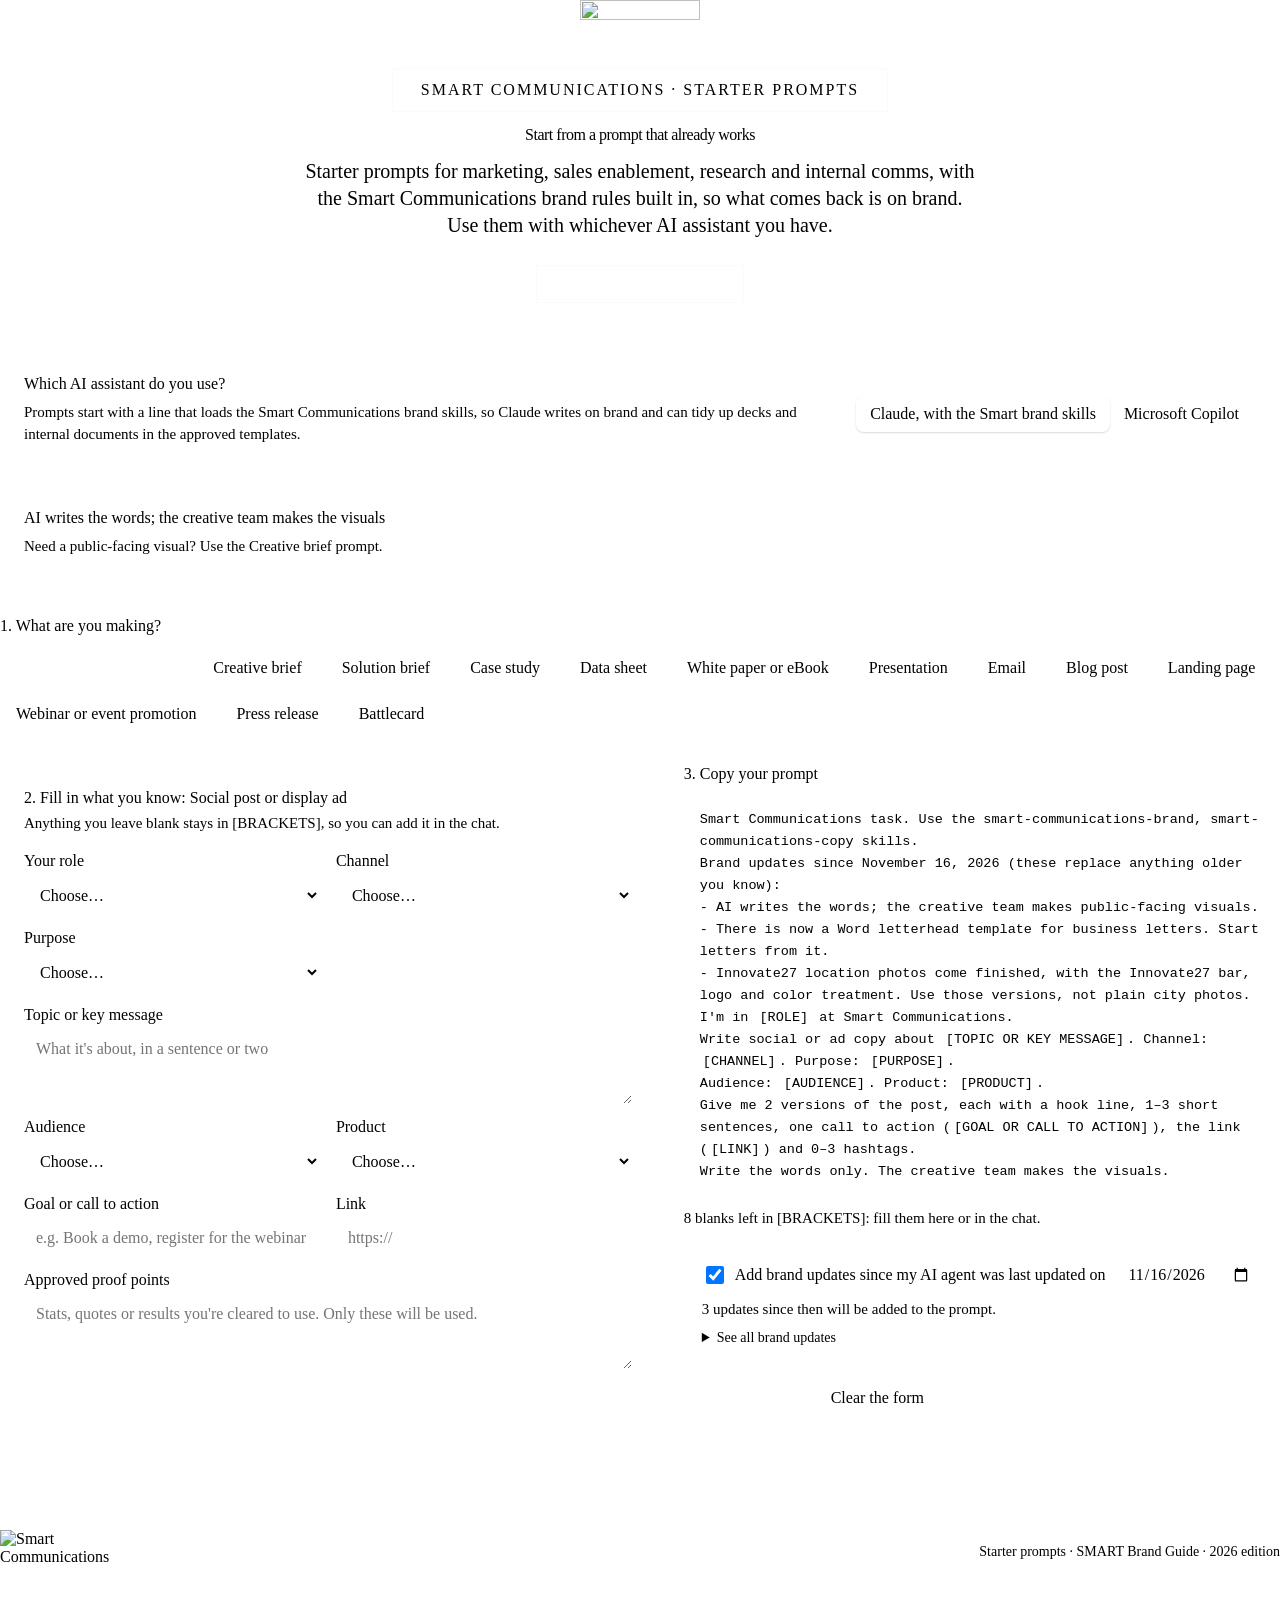
==== commit aa1603c2: "Brittany's November review: Word letterhead, template order, prompt guardrails and brand updates tes" ====
--- a/site/prompts/index.html
+++ b/site/prompts/index.html
@@ -13,9 +13,9 @@
   <link rel="preconnect" href="https://fonts.gstatic.com" crossorigin>
   <link href="https://fonts.googleapis.com/css2?family=Roboto:wght@400;500;700&family=Roboto+Mono:wght@400;500&display=swap" rel="stylesheet">
   <link rel="stylesheet" href="https://use.typekit.net/wde7hle.css">
-  <link rel="stylesheet" href="../css/tokens.css?v=20261116a">
-  <link rel="stylesheet" href="../css/site.css?v=20261116a">
-  <link rel="stylesheet" href="prompts.css?v=20261116a">
+  <link rel="stylesheet" href="../css/tokens.css?v=20261120a">
+  <link rel="stylesheet" href="../css/site.css?v=20261120a">
+  <link rel="stylesheet" href="prompts.css?v=20261120a">
 <script>
   /* BugHerd feedback sidebar, same switch as the guide: ?review=1 turns it on for the tab, ?review=0 turns it off. */
   (function () {
@@ -57,28 +57,13 @@
       <button type="button" data-ai="other">Microsoft Copilot</button>
     </div>
   </div>
-</div>
-
-<div class="pl-bar">
-  <div class="pl-bar__inner">
-    <a class="btn btn--sm btn--ghost pl-back" href="../"><svg viewBox="0 0 24 24" aria-hidden="true"><path d="M15 5l-7 7 7 7" fill="none" stroke="currentColor" stroke-width="2" stroke-linecap="round" stroke-linejoin="round"/></svg>Brand guide</a>
-    <div class="pl-tabs" role="tablist" aria-label="Prompt tools">
-      <a role="tab" href="#build" id="tab-build" aria-controls="builder">Build a prompt</a>
-      <a role="tab" href="#library" id="tab-library" aria-controls="main">Prompt library</a>
-    </div>
-    <div class="pl-libtools">
-      <div class="search">
-        <svg viewBox="0 0 20 20" aria-hidden="true"><circle cx="9" cy="9" r="6" fill="none" stroke="currentColor" stroke-width="1.8"/><path d="M13.5 13.5L17 17" stroke="currentColor" stroke-width="1.8" stroke-linecap="round"/></svg>
-        <label class="visually-hidden" for="pl-q">Search prompts</label>
-        <input id="pl-q" type="search" placeholder="Search: battlecard, webinar, LinkedIn…" autocomplete="off">
-      </div>
-      <div class="seg" id="pl-types" role="group" aria-label="Prompt type"></div>
-      <span class="icon-count" id="pl-count" aria-live="polite"></span>
-    </div>
+  <div class="card card--soft pl-guard">
+    <h2>AI writes the words; the creative team makes the visuals</h2>
+    <p>Need a public-facing visual? Use the Creative brief prompt.</p>
   </div>
 </div>
 
-<section class="pl-builder wrap" id="builder" role="tabpanel" aria-labelledby="tab-build">
+<section class="pl-builder wrap" id="builder" aria-label="Prompt builder">
   <h2 class="pl-step">1. What are you making?</h2>
   <div class="b-types" id="b-types" role="group" aria-label="What you're making"></div>
   <div class="b-grid">
@@ -91,15 +76,19 @@
       <h2 class="pl-step">3. Copy your prompt</h2>
       <div class="pl-box is-open"><pre id="b-preview" aria-live="polite"></pre></div>
       <p class="pl-sub" id="b-left"></p>
+      <div class="b-upd card card--soft">
+        <div class="b-upd__row">
+          <label class="b-upd__check"><input type="checkbox" id="b-upd"> Add brand updates since my AI agent was last updated on</label>
+          <label class="visually-hidden" for="b-upd-since">Date your AI agent was last updated</label><input type="date" id="b-upd-since">
+        </div>
+        <p class="pl-sub" id="b-upd-note"></p>
+        <details class="b-upd__all"><summary>See all brand updates</summary><ul id="b-upd-list"></ul></details>
+      </div>
       <div class="row pl-actions"><button class="btn" type="button" id="b-copy">Copy prompt</button><button class="btn btn--ghost" type="button" id="b-reset">Clear the form</button></div>
     </div>
   </div>
 </section>
 
-<main id="main" class="pl-main wrap" role="tabpanel" aria-labelledby="tab-library">
-  <nav class="pl-rail" id="pl-rail" aria-label="Prompt categories"></nav>
-  <div class="pl-list" id="pl-list"></div>
-</main>
 
 <footer class="footer">
   <div class="wrap">
@@ -110,10 +99,9 @@
 
 <div class="toast" id="toast" role="status" aria-live="polite"></div>
 
-<script src="prompts-data.js?v=20261116a"></script>
-<script src="assistant.js?v=20261116a"></script>
-<script src="prompts.js?v=20261116a"></script>
-<script src="builder.js?v=20261116a"></script>
-<script src="page.js?v=20261116a"></script>
+<script src="brand-updates.js?v=20261120a"></script>
+<script src="assistant.js?v=20261120a"></script>
+<script src="builder.js?v=20261120a"></script>
+<script src="page.js?v=20261120a"></script>
 </body>
 </html>
--- a/site/prompts/prompts.css
+++ b/site/prompts/prompts.css
@@ -0,0 +1,178 @@
+/* Starter prompts page. Builds on tokens.css + site.css (hero, cards, buttons, search, seg, toast, footer). */
+
+.pl-hero { padding-bottom: 104px; }
+.pl-hero h1 { max-width: 1000px; margin-left: auto; margin-right: auto; text-wrap: balance; }
+.pl-logo { display: block; width: 120px; height: auto; margin: 0 auto 28px; }
+
+/* How it works: two cards lifted over the hero's edge */
+.pl-how { position: relative; margin-top: -56px; }
+.pl-how .card { box-shadow: var(--shadow-pop); }
+.pl-how h2 { color: var(--text-strong); font: 700 20px/28px var(--font-head); }
+.pl-how p { margin-top: 8px; font-size: 15px; line-height: 22px; }
+.pl-how code, .pl-skills code {
+  font: 500 13px/18px "Roboto Mono", ui-monospace, monospace; color: var(--text-strong);
+  background: var(--sc-hawkes-lighter); padding: 1px 6px; border-radius: 4px;
+}
+
+/* Sticky search + type filter */
+.pl-bar { position: sticky; top: 0; z-index: 40; margin-top: 32px; background: #fff; box-shadow: var(--shadow-nav); }
+.pl-bar__inner {
+  display: flex; flex-wrap: wrap; align-items: center; gap: 10px 16px;
+  max-width: calc(var(--content-max) + 2 * var(--gutter)); margin: 0 auto; padding: 12px var(--gutter);
+}
+.pl-bar .search { max-width: 520px; }
+.pl-back { flex: none; }
+.pl-back svg { width: 14px; height: 14px; }
+
+/* Categories rail + list */
+html { scroll-padding-top: 90px; }
+.pl-main { display: grid; grid-template-columns: 220px minmax(0, 1fr); gap: 48px; align-items: start; padding-top: 40px; padding-bottom: 72px; }
+.pl-rail { position: sticky; top: 96px; display: flex; flex-direction: column; gap: 2px; }
+.pl-rail__label { margin-bottom: 8px; color: var(--accent-text); font: 700 12px/16px var(--font-ui); letter-spacing: 1px; text-transform: uppercase; }
+.pl-rail a {
+  display: flex; justify-content: space-between; gap: 12px; padding: 7px 10px; border-radius: 8px;
+  color: var(--text-body); font-size: 14px; line-height: 20px; text-decoration: none;
+}
+.pl-rail a:hover { background: var(--surface-tint); color: var(--text-strong); }
+.pl-rail a span { color: var(--text-muted); font-size: 13px; }
+
+.pl-block + .pl-block { margin-top: 48px; }
+.pl-block > h2 { color: var(--text-strong); font: 700 26px/34px var(--font-head); }
+.pl-sub { margin-top: 6px; color: var(--text-muted); font-size: 15px; line-height: 22px; }
+.pl-block > h2 + .pl-card { margin-top: 18px; }
+.pl-empty { padding: 24px; border: 1px dashed var(--line-accent); border-radius: var(--radius-card); color: var(--text-muted); }
+
+/* Quick start */
+.pl-quick { display: grid; grid-template-columns: repeat(auto-fill, minmax(220px, 1fr)); gap: 12px; margin-top: 16px; }
+.pl-qs {
+  display: flex; flex-direction: column; align-items: flex-start; gap: 8px; padding: 14px 16px;
+  border: 1px solid var(--line-accent); border-radius: var(--radius-panel); background: var(--surface-section);
+  color: var(--text-strong); text-decoration: none; font: 700 15px/21px var(--font-head);
+}
+.pl-qs:hover { border-color: var(--sc-dodger); background: #fff; color: var(--text-strong); }
+
+/* Type tags */
+.pl-types { display: inline-flex; flex-wrap: wrap; align-items: center; gap: 6px; }
+.pl-type { padding: 2px 8px; border-radius: 6px; font: 700 11px/18px var(--font-ui); letter-spacing: 0.8px; text-transform: uppercase; }
+.pl-type--chat { background: var(--sc-hawkes-light); color: var(--text-strong); }
+.pl-type--research { background: var(--sc-ui-blue-lighter); color: var(--sc-ui-blue-darker); }
+.pl-type--execute { background: var(--sc-dodger-lighter); color: var(--sc-industry-darker); }
+.pl-arrow { color: var(--text-muted); font-size: 13px; }
+
+/* Prompt cards */
+.pl-card {
+  margin-top: 14px; padding: 20px 22px; border: 1px solid var(--line-card); border-radius: var(--radius-card);
+  background: #fff; transition: box-shadow 0.3s ease, border-color 0.3s ease;
+}
+.pl-card.is-flash { border-color: var(--sc-dodger); box-shadow: 0 0 0 4px var(--sc-dodger-lighter); }
+.pl-card__head { display: flex; flex-wrap: wrap; align-items: center; gap: 6px 10px; }
+.pl-card__head h3 { flex: 1; min-width: 200px; color: var(--text-strong); font: 700 19px/26px var(--font-head); }
+.pl-num { color: var(--accent-text); font: 500 13px/18px "Roboto Mono", ui-monospace, monospace; }
+.pl-skills { display: flex; flex-wrap: wrap; gap: 6px; margin-top: 10px; }
+.pl-skills code { font-size: 12px; line-height: 17px; }
+
+.pl-box {
+  position: relative; margin-top: 14px; max-height: 196px; overflow: hidden;
+  border-radius: var(--radius-panel); background: var(--surface-section); border: 1px solid var(--line-card);
+}
+.pl-box.is-open { max-height: none; }
+.pl-box:not(.is-open)::after {
+  content: ""; position: absolute; left: 0; right: 0; bottom: 0; height: 56px;
+  background: linear-gradient(rgba(247, 251, 255, 0), var(--surface-section));
+}
+.pl-box pre {
+  margin: 0; padding: 14px 16px; white-space: pre-wrap; overflow-wrap: anywhere;
+  color: var(--text-strong); font: 400 13.5px/22px "Roboto Mono", ui-monospace, monospace;
+}
+.pl-first { color: var(--text-muted); }
+.pl-br { padding: 1px 3px; border-radius: 4px; background: var(--sc-dodger-lighter); color: var(--sc-industry-darker); }
+.pl-how .pl-br { font: 500 13px/18px "Roboto Mono", ui-monospace, monospace; }
+.pl-add { margin-top: 12px; font-size: 14px; line-height: 20px; color: var(--text-muted); }
+.pl-add strong { color: var(--text-strong); font-weight: 500; }
+.pl-actions { margin-top: 14px; gap: 8px; }
+
+/* Chains + rules */
+.pl-chains { display: grid; gap: 10px; margin-top: 16px; }
+.pl-chain { display: grid; grid-template-columns: 220px minmax(0, 1fr); gap: 8px 20px; align-items: center; padding: 14px 18px; border: 1px solid var(--line-card); border-radius: var(--radius-panel); background: #fff; }
+.pl-chain strong { color: var(--text-strong); font: 700 15px/21px var(--font-head); }
+.pl-steps { display: flex; flex-wrap: wrap; align-items: center; gap: 6px 10px; font-size: 14px; line-height: 20px; }
+.pl-rules { display: grid; grid-template-columns: repeat(2, minmax(0, 1fr)); gap: 12px; margin-top: 16px; padding: 0; list-style: none; }
+.pl-rules li { padding: 16px 18px; border-radius: var(--radius-callout); background: var(--surface-section); border: 1px solid var(--line-accent); font-size: 14px; line-height: 20px; }
+.pl-rules strong { display: block; margin-bottom: 4px; color: var(--text-strong); font: 700 15px/21px var(--font-head); }
+.pl-rules + .pl-sub { margin-top: 16px; }
+
+@media (max-width: 1000px) {
+  .pl-main { grid-template-columns: minmax(0, 1fr); gap: 0; padding-top: 24px; }
+  .pl-rail { display: none; }
+}
+@media (max-width: 700px) {
+  .pl-how { margin-top: -40px; }
+  .pl-bar { position: static; }   /* search + filters stack to 150 px here: too tall to keep pinned */
+  html { scroll-padding-top: 16px; }
+  .pl-chain, .pl-rules { grid-template-columns: minmax(0, 1fr); }
+  .pl-card { padding: 16px; }
+  .pl-box pre { font-size: 12.5px; line-height: 20px; }
+}
+
+/* Assistant switch */
+.pl-assistant { display: flex; flex-wrap: wrap; align-items: center; justify-content: space-between; gap: 14px 28px; }
+.pl-assistant > div:first-child { flex: 1 1 360px; }
+.pl-assistant .seg button { padding: 9px 14px; }
+
+/* Tabs in the pinned bar; the library's search and filters only show on the library tab */
+.pl-tabs { display: flex; gap: 4px; padding: 3px; border-radius: var(--radius-btn); background: var(--sc-hawkes-light); }
+.pl-tabs a { padding: 8px 14px; border-radius: 8px; color: var(--text-body); font: 500 14px/18px var(--font-ui); text-decoration: none; white-space: nowrap; }
+.pl-tabs a[aria-selected="true"] { background: #fff; color: var(--text-strong); box-shadow: 0 1px 2px rgba(3, 16, 44, 0.15); }
+.pl-libtools { display: none; flex: 1 1 520px; flex-wrap: wrap; align-items: center; gap: 10px 16px; }
+.is-library .pl-libtools { display: flex; }
+
+/* Builder */
+.pl-builder { padding-top: 36px; padding-bottom: 72px; }
+.pl-step { color: var(--text-strong); font: 700 20px/28px var(--font-head); }
+.b-types { display: flex; flex-wrap: wrap; gap: 8px; margin: 14px 0 32px; }
+.b-type {
+  padding: 10px 16px; border: 1px solid var(--line-accent); border-radius: var(--radius-pill); background: #fff; cursor: pointer;
+  color: var(--text-strong); font: 500 14px/18px var(--font-ui);
+}
+.b-type:hover { border-color: var(--sc-dodger); }
+.b-type[aria-pressed="true"] { background: var(--sc-dodger); border-color: var(--sc-dodger); color: #fff; }
+.b-grid { display: grid; grid-template-columns: minmax(0, 1.1fr) minmax(0, 1fr); gap: 28px; align-items: start; }
+.b-form .pl-sub { margin-bottom: 18px; }
+.b-fields { display: grid; grid-template-columns: repeat(2, minmax(0, 1fr)); gap: 14px 16px; }
+.b-field { display: flex; flex-direction: column; gap: 6px; min-width: 0; }
+.b-field--wide { grid-column: 1 / -1; }
+.b-field label { color: var(--text-strong); font: 500 14px/18px var(--font-ui); }
+.b-field select, .b-field input, .b-field textarea {
+  width: 100%; padding: 10px 12px; border: 1px solid var(--sc-hawkes-dark); border-radius: var(--radius-tile); background: #fff;
+  color: var(--text-strong); font: 400 15px/21px var(--font-ui);
+}
+.b-field textarea { resize: vertical; min-height: 72px; }
+.b-field select:focus-visible, .b-field input:focus-visible, .b-field textarea:focus-visible { outline-offset: 0; border-color: var(--focus); }
+.b-out { position: sticky; top: 96px; }
+.b-out .pl-box { margin-top: 12px; max-height: none; }
+.b-out .pl-sub { margin-top: 10px; }
+@media (max-width: 1000px) {
+  .b-grid { grid-template-columns: minmax(0, 1fr); }
+  .b-out { position: static; }
+}
+@media (max-width: 560px) {
+  .b-fields { grid-template-columns: minmax(0, 1fr); }
+  .pl-assistant .seg { display: grid; width: 100%; }
+}
+
+.pl-main[hidden], .pl-builder[hidden] { display: none; }
+
+/* Guardrail note and brand updates (November 2026) */
+.pl-guard { margin-top: 16px; }
+.pl-guard h2 { font: 700 17px/24px var(--font-head); }
+.b-upd { margin: 14px 0 0; padding: 16px 18px; }
+.b-upd__row { display: flex; flex-wrap: wrap; align-items: center; gap: 8px 12px; }
+.b-upd__check { display: flex; align-items: center; gap: 8px; color: var(--text-strong); font: 500 14px/20px var(--font-ui); }
+.b-upd__check input { width: 18px; height: 18px; accent-color: var(--sc-dodger); }
+.b-upd input[type="date"] { padding: 6px 10px; border: 1px solid var(--line-card); border-radius: 8px; font: 14px/20px var(--font-ui); color: var(--text-strong); }
+.b-upd .pl-sub { margin-top: 8px; }
+.b-upd__all { margin-top: 8px; font-size: 14px; line-height: 20px; }
+.b-upd__all summary { cursor: pointer; color: var(--sc-ui-blue); font-weight: 500; }
+.b-upd__all ul { margin: 10px 0 0; padding: 0; list-style: none; display: grid; gap: 8px; }
+.b-upd__all li time { display: block; color: var(--text-strong); font-weight: 600; }
+.b-upd__all li.is-old { opacity: 0.6; }
